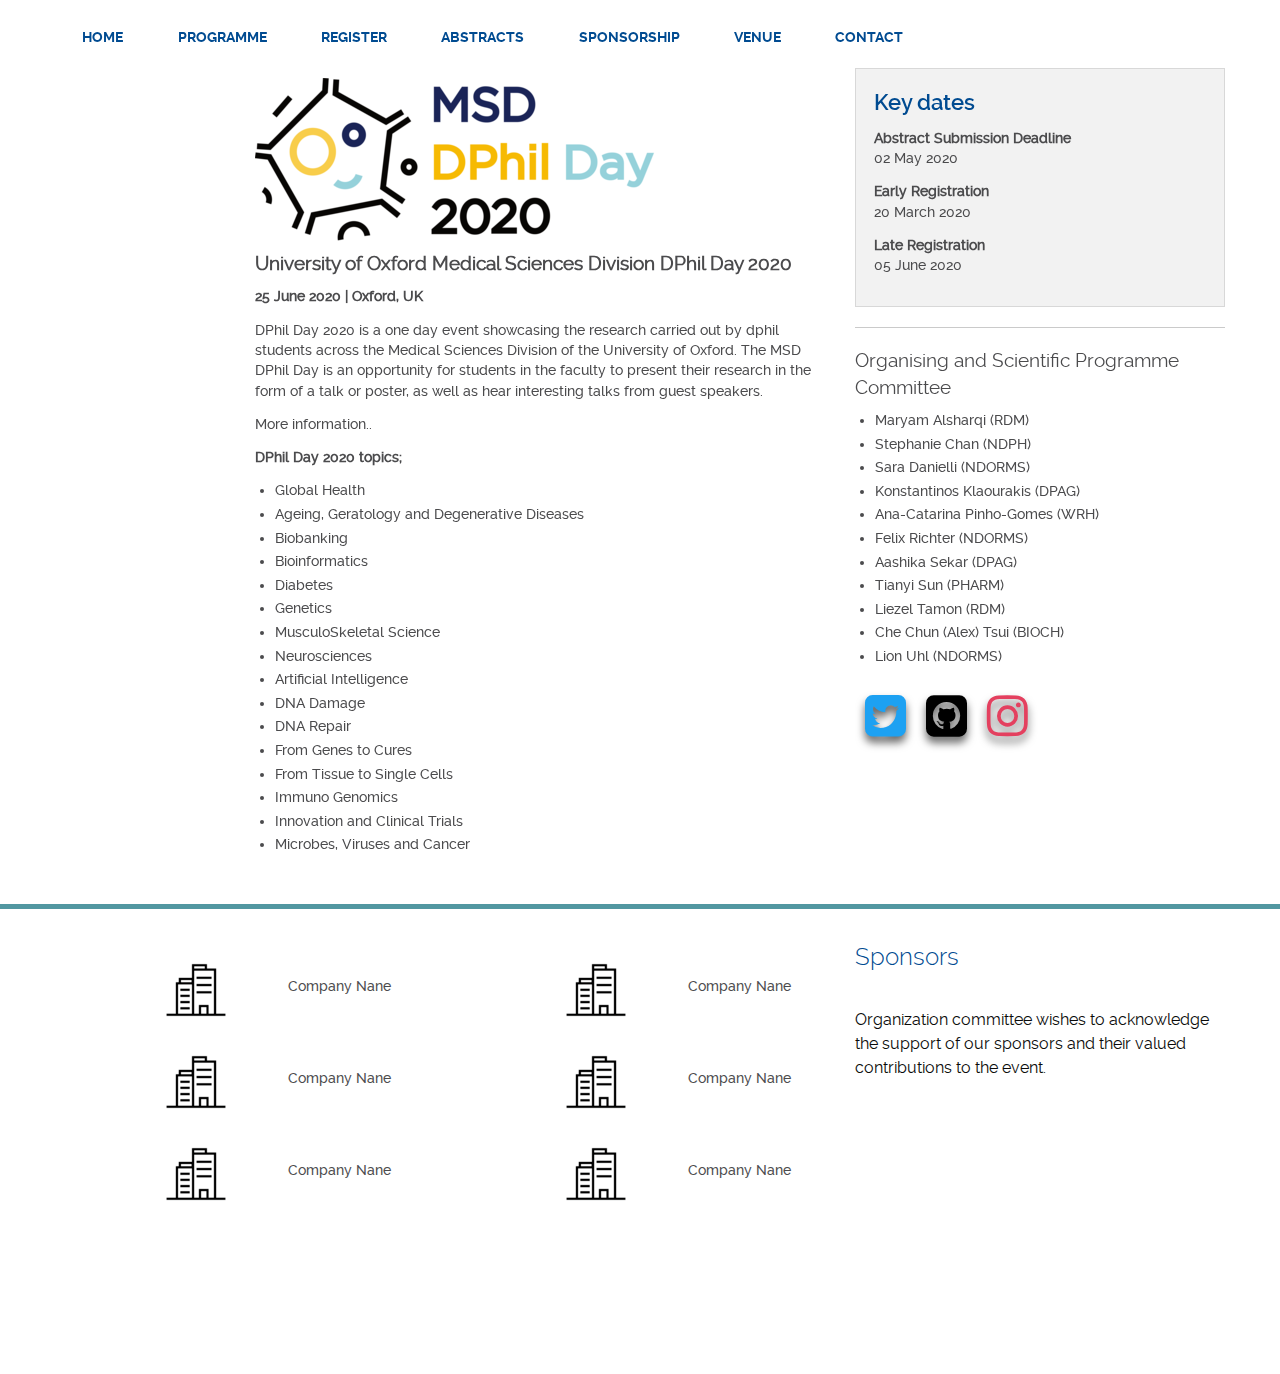
==== index.html @ c2f9fc34 "Add files via upload" ====
<!DOCTYPE html>
<!--[if IE 9]><html class="lt-ie10" lang="en" > <![endif]-->
<html class="no-js" lang="en"><head>
<meta charset="utf-8">
<meta http-equiv="Content-Type" content="text/html; charset=utf-8" />
<meta name="viewport" content="width=device-width, initial-scale=1.0">    <title>MSD DPhil Day 2020</title>
<meta name="description" content="" />
<meta name="keywords" content="" />

<link rel="apple-touch-icon" sizes="180x180" href="img/favicons/apple-touch-icon.png">
<link rel="icon" type="image/png" href="img/favicons/favicon-32x32.png" sizes="32x32">
<link rel="icon" type="image/png" href="img/favicons/favicon-16x16.png" sizes="16x16">
<link rel="manifest" href="img/favicons/manifest.json">
<link rel="mask-icon" href="img/favicons/safari-pinned-tab.svg" color="#003a63">
<link rel="shortcut icon" href="favicons/favicon.ico">
<meta name="msapplication-config" content="/img/favicons/browserconfig.xml">
<meta name="theme-color" content="#003a63">

<link rel="stylesheet" href="includes/css/app.min.css">
<link rel="stylesheet" href="includes/css/foundation-icons.min.css">
<!--[if lt IE 9]>
<link rel="stylesheet" href="/includes/css/app-ie8.min.css" type="text/css" media="all">
<![endif]-->
<script src='https://www.google.com/recaptcha/api.js'></script></head>
<body>
<div class="page-container off-canvas-wrapper">
    <div class="off-canvas-wrapper-inner" data-off-canvas-wrapper>
        <div class="off-canvas position-left" id="offCanvasLeft" data-off-canvas data-position="left" data-force-top="true">
            <ul class="off-canvas-menu vertical menu" data-drilldown><li><label>Please select:</label></li><li><a href="#" data-toggle="offCanvasLeft" onclick="javascript:return null;" class='off-canvas-return'>Return to page »</a></li><li class='home-off-canvas'><a href="index.html">Home</a></li><li><a href="programme.html">Programme</a></li><li><a href="register.html">Register</a></li><li><a href="abstracts.html">Abstracts</a></li><li><a href="sponsorship.html">Sponsorship</a></li><li><a href="venue.html">Venue</a></li><li><a href="contact-us.html">Contact</a></li></ul>
        </div>

        <div class="off-canvas-content" data-off-canvas-content>
            <div class="mobile-menu hide-for-medium" data-sticky-container>
    <div class="hamburger-toggle sticky" data-sticky data-margin-top="0" data-toggle="offCanvasLeft">
        <button class="menu-icon" type="button"></button>
        <span class="hamburger-menu-text" data-toggle="offCanvasLeft">Menu</span>
    </div>
</div>


<div class="menu-bg full-width">
	<div class="row">
		<div class="small-10 columns">
            <div id="menu" class='show-for-medium'><!--menu panel--><ul><li class="home-link"><a href="index.html">Home</a></li><li><a href="programme.html">Programme</a></li><li><a href="register.html">Register</a></li><li><a href="abstracts.html">Abstracts</a></li><li><a href="sponsorship.html">Sponsorship</a></li><li><a href="venue.html">Venue</a></li><li><a href="contact-us.html">Contact</a></li></ul><!-- end of menu panel --></div>		</div>
	</div>
</div>

    
    <div class="row space-above">
        <div class="medium-2 columns">&nbsp;</div>
        <div class="medium-6 columns">
            <h2> </h2><h2><img alt=""  src="img/logo.png" /></h2>

<h3><b>University of Oxford Medical Sciences Division DPhil Day 2020</b></h3>

<p><b>25 June 2020 | Oxford, UK</b></p>

<p>DPhil Day 2020 is a one day event showcasing the research carried out by dphil students across the Medical Sciences Division of the University of Oxford. The MSD DPhil Day is an opportunity for students in the faculty to present their research in the form of a talk or poster, as well as hear interesting talks from guest speakers.</p>

<p>More information..</p>

<p><b>DPhil Day 2020 topics;</b></p>

<ul>
	<li>Global Health</li>
	<li>Ageing, Geratology and Degenerative Diseases</li>
	<li>Biobanking</li>
	<li>Bioinformatics</li>
	<li>Diabetes</li>
	<li>Genetics</li>
	<li>MusculoSkeletal Science</li>
	<li>Neurosciences</li>
	<li>Artificial Intelligence</li>
	<li>DNA Damage</li>
	<li>DNA Repair</li>
	<li>From Genes to Cures</li>
	<li>From Tissue to Single Cells</li>
	<li>Immuno Genomics</li>
	<li>Innovation and Clinical Trials</li>
	<li>Microbes, Viruses and Cancer</li>
</ul>

<p>&nbsp;</p>
        </div>
        <div class="medium-4 columns">
            <div class='panel'><h2>Key dates</h2><p><strong>Abstract Submission Deadline</strong><br/>02 May 2020</p><p><strong>Early Registration</strong><br/>20 March 2020</p><p><strong>Late Registration </strong><br/>05 June 2020</p></div><h3></h3>

<p></p>

<hr />
<h3>Organising and Scientific Programme Committee</h3>

<ul>
	<li>Maryam Alsharqi (RDM)</li>
	<li>Stephanie Chan (NDPH)</li>
	<li>Sara Danielli (NDORMS)</li>
	<li>Konstantinos Klaourakis (DPAG)</li>
	<li>Ana-Catarina Pinho-Gomes (WRH)</li>
	<li>Felix Richter (NDORMS)</li>
	<li>Aashika Sekar (DPAG)</li>
	<li>Tianyi Sun (PHARM)</li>
	<li>Liezel Tamon (RDM)</li>
	<li>Che Chun (Alex) Tsui (BIOCH)</li>
	<li>Lion Uhl (NDORMS)</li>
</ul>
<link rel="stylesheet" href="https://maxcdn.bootstrapcdn.com/font-awesome/4.7.0/css/font-awesome.min.css">
<div class="wrapper">
   <a target="_blank" href="https://twitter.com/SuleymanSelim"><i class="fa fa-3x fa-twitter-square"></i></a>
   <a target="_blank" href="https://github.com/suleymanselim"><i class="fa fa-3x fa-github-square"></i></a>
   <a target="_blank" href="https://www.instagram.com/suleymanselim"><i class="fa fa-3x fa-instagram"></i>
</div></a>
        </div>
    </div>

</div><!-- end of off-canvas (normal) content-->

</div><!-- off-canvas-wrapper-inner wrapper -->

</div><!-- end of wrapper / page container-->
<!-- Footer -->
<div class="footer-full">

    <div class="row column">
        <h2></h2>
    </div>
    <div class='row'>
        <div class="medium-4 columns footer-logos">
            <div class="row s-row">
                <div class="small-7 columns"><a href="http://www.link-to-company.com/uk/" target="_blank"><img src="img/company.png" alt="Company Nane" style='height: 60px;'/></a>
                </div>
                <div class="small-5 columns"><p>Company Nane</p></div>
            </div>

            <div class="row s-row">
                <div class="small-7 columns">
                    <a href="https://www.link-to-company.com/" target="_blank"><img src="img/company.png" alt="Company Nane" style='height: 60px;'/></a>
                </div>
                <div class="small-5 columns"><p>Company Nane</p></div>
            </div>

            <div class="row s-row">
                <div class="small-7 columns">
                    <a href="http://www.link-to-company.com/" target="_blank"><img src="img/company.png" alt="Company Nane" style='height: 60px;'/></a>
                </div>
                <div class="small-5 columns"><p>Company Nane</p></div>
            </div>
        </div>
        <div class="medium-4 columns footer-logos">
            <div class="row s-row">
                <div class="small-7 columns"><a href="https://www.link-to-company.com/" target="_blank"><img alt="Company Nane" src="img/company.png"   style='height: 60px;'/></a>
                </div>
                <div class="small-5 columns"><p>Company Nane</p></div>
            </div>

            <div class="row s-row">
                <div class="small-7 columns">
                    <a href="https://www.link-to-company.com/" target="_blank"><img alt="Company Nane" src="img/company.png" style='height: 60px;'/></a>
                </div>
                <div class="small-5 columns"><p>Company Nane</p></div>
            </div>

            <div class="row s-row">
                <div class="small-7 columns">
                    <a href="http://www.link-to-company.com" target="_blank"><img src="img/company.png" alt="Company Nane" style='height: 60px;'/></a>
                </div>
                <div class="small-5 columns"><p>Company Nane</p></div>
            </div>

        </div>
        <div class="medium-4 columns">
            <p><h1>Sponsors</h1><br />
                Organization committee wishes to acknowledge the support of our sponsors and their valued contributions to the event.
            </p>
        </div>
    </div>

</body>
</html>
---- includes/css/app.min.css ----
@charset "UTF-8";@font-face{font-family:ralewayblack;src:url(/includes/fonts/raleway-black-webfont.eot);src:url(/includes/fonts/raleway-black-webfont.eot?#iefix) format("embedded-opentype"),url(/includes/fonts/raleway-black-webfont.woff2) format("woff2"),url(/includes/fonts/raleway-black-webfont.woff) format("woff"),url(/includes/fonts/raleway-black-webfont.ttf) format("truetype"),url(/includes/fonts/raleway-black-webfont.svg#ralewayblack) format("svg");font-weight:400;font-style:normal}@font-face{font-family:ralewaybold;src:url(/includes/fonts/raleway-bold-webfont.eot);src:url(/includes/fonts/raleway-bold-webfont.eot?#iefix) format("embedded-opentype"),url(/includes/fonts/raleway-bold-webfont.woff2) format("woff2"),url(/includes/fonts/raleway-bold-webfont.woff) format("woff"),url(/includes/fonts/raleway-bold-webfont.ttf) format("truetype"),url(/includes/fonts/raleway-bold-webfont.svg#ralewaybold) format("svg");font-weight:400;font-style:normal}@font-face{font-family:ralewayitalic;src:url(/includes/fonts/raleway-italic-webfont.eot);src:url(/includes/fonts/raleway-italic-webfont.eot?#iefix) format("embedded-opentype"),url(/includes/fonts/raleway-italic-webfont.woff2) format("woff2"),url(/includes/fonts/raleway-italic-webfont.woff) format("woff"),url(/includes/fonts/raleway-italic-webfont.ttf) format("truetype"),url(/includes/fonts/raleway-italic-webfont.svg#ralewayitalic) format("svg");font-weight:400;font-style:normal}@font-face{font-family:ralewaylight;src:url(/includes/fonts/raleway-light-webfont.eot);src:url(/includes/fonts/raleway-light-webfont.eot?#iefix) format("embedded-opentype"),url(/includes/fonts/raleway-light-webfont.woff2) format("woff2"),url(/includes/fonts/raleway-light-webfont.woff) format("woff"),url(/includes/fonts/raleway-light-webfont.ttf) format("truetype"),url(/includes/fonts/raleway-light-webfont.svg#ralewaylight) format("svg");font-weight:400;font-style:normal}@font-face{font-family:ralewaylight_italic;src:url(/includes/fonts/raleway-lightitalic-webfont.eot);src:url(/includes/fonts/raleway-lightitalic-webfont.eot?#iefix) format("embedded-opentype"),url(/includes/fonts/raleway-lightitalic-webfont.woff2) format("woff2"),url(/includes/fonts/raleway-lightitalic-webfont.woff) format("woff"),url(/includes/fonts/raleway-lightitalic-webfont.ttf) format("truetype"),url(/includes/fonts/raleway-lightitalic-webfont.svg#ralewaylight_italic) format("svg");font-weight:400;font-style:normal}@font-face{font-family:ralewaymedium;src:url(/includes/fonts/raleway-medium-webfont.eot);src:url(/includes/fonts/raleway-medium-webfont.eot?#iefix) format("embedded-opentype"),url(/includes/fonts/raleway-medium-webfont.woff2) format("woff2"),url(/includes/fonts/raleway-medium-webfont.woff) format("woff"),url(/includes/fonts/raleway-medium-webfont.ttf) format("truetype"),url(/includes/fonts/raleway-medium-webfont.svg#ralewaymedium) format("svg");font-weight:400;font-style:normal}@font-face{font-family:ralewaymedium_italic;src:url(/includes/fonts/raleway-mediumitalic-webfont.eot);src:url(/includes/fonts/raleway-mediumitalic-webfont.eot?#iefix) format("embedded-opentype"),url(/includes/fonts/raleway-mediumitalic-webfont.woff2) format("woff2"),url(/includes/fonts/raleway-mediumitalic-webfont.woff) format("woff"),url(/includes/fonts/raleway-mediumitalic-webfont.ttf) format("truetype"),url(/includes/fonts/raleway-mediumitalic-webfont.svg#ralewaymedium_italic) format("svg");font-weight:400;font-style:normal}@font-face{font-family:ralewayregular;src:url(/includes/fonts/raleway-regular-webfont.eot);src:url(/includes/fonts/raleway-regular-webfont.eot?#iefix) format("embedded-opentype"),url(/includes/fonts/raleway-regular-webfont.woff2) format("woff2"),url(/includes/fonts/raleway-regular-webfont.woff) format("woff"),url(/includes/fonts/raleway-regular-webfont.ttf) format("truetype"),url(/includes/fonts/raleway-regular-webfont.svg#ralewayregular) format("svg");font-weight:400;font-style:normal}@font-face{font-family:ralewaysemibold;src:url(/includes/fonts/raleway-semibold-webfont.eot);src:url(/includes/fonts/raleway-semibold-webfont.eot?#iefix) format("embedded-opentype"),url(/includes/fonts/raleway-semibold-webfont.woff2) format("woff2"),url(/includes/fonts/raleway-semibold-webfont.woff) format("woff"),url(/includes/fonts/raleway-semibold-webfont.ttf) format("truetype"),url(/includes/fonts/raleway-semibold-webfont.svg#ralewaysemibold) format("svg");font-weight:400;font-style:normal}
/*! normalize-scss | MIT/GPLv2 License | bit.ly/normalize-scss */html{font-family:sans-serif;line-height:1.15;-ms-text-size-adjust:100%;-webkit-text-size-adjust:100%}article,aside,footer,header,nav,section{display:block}h1{font-size:2em;margin:.67em 0}figcaption,figure{display:block}figure{margin:1em 40px}hr{box-sizing:content-box;overflow:visible}main{display:block}pre{font-family:monospace,monospace;font-size:1em}a{background-color:transparent;-webkit-text-decoration-skip:objects}a:active,a:hover{outline-width:0}abbr[title]{border-bottom:none;text-decoration:underline;text-decoration:underline dotted}b,strong{font-weight:inherit;font-weight:bolder}code,kbd,samp{font-family:monospace,monospace;font-size:1em}dfn{font-style:italic}mark{background-color:#ff0;color:#000}sub,sup{font-size:75%;line-height:0;position:relative;vertical-align:baseline}sub{bottom:-.25em}sup{top:-.5em}audio,video{display:inline-block}audio:not([controls]){display:none;height:0}img{border-style:none}svg:not(:root){overflow:hidden}button,input,optgroup,select,textarea{font-family:sans-serif;font-size:100%;line-height:1.15;margin:0}button{overflow:visible}button,select{text-transform:none}[type=reset],[type=submit],button,html [type=button]{-webkit-appearance:button}[type=button]::-moz-focus-inner,[type=reset]::-moz-focus-inner,[type=submit]::-moz-focus-inner,button::-moz-focus-inner{border-style:none;padding:0}[type=button]:-moz-focusring,[type=reset]:-moz-focusring,[type=submit]:-moz-focusring,button:-moz-focusring{outline:1px dotted ButtonText}input{overflow:visible}[type=checkbox],[type=radio]{box-sizing:border-box;padding:0}[type=number]::-webkit-inner-spin-button,[type=number]::-webkit-outer-spin-button{height:auto}[type=search]{-webkit-appearance:textfield;outline-offset:-2px}[type=search]::-webkit-search-cancel-button,[type=search]::-webkit-search-decoration{-webkit-appearance:none}::-webkit-file-upload-button{-webkit-appearance:button;font:inherit}fieldset{border:1px solid silver;margin:0 2px;padding:.35em .625em .75em}legend{box-sizing:border-box;display:table;padding:0;color:inherit;white-space:normal}progress{display:inline-block;vertical-align:baseline}textarea{overflow:auto}details{display:block}summary{display:list-item}menu{display:block}canvas{display:inline-block}[hidden],template{display:none}.foundation-mq{font-family:"small=0em&medium=40em&large=64em&xlarge=75em&xxlarge=90em"}html{box-sizing:border-box;font-size:100%}*,:after,:before{box-sizing:inherit}body{margin:0;padding:0;background:#fefefe;font-family:ralewayregular,Helvetica Neue,Helvetica,Roboto,Arial,sans-serif;font-weight:400;line-height:1.5;color:#0a0a0a;-webkit-font-smoothing:antialiased;-moz-osx-font-smoothing:grayscale}img{display:inline-block;vertical-align:middle;max-width:100%;height:auto;-ms-interpolation-mode:bicubic}textarea{height:auto;min-height:50px;border-radius:0}select{box-sizing:border-box;width:100%}.map_canvas embed,.map_canvas img,.map_canvas object,.mqa-display embed,.mqa-display img,.mqa-display object{max-width:none!important}button{padding:0;appearance:none;border:0;border-radius:0;background:transparent;line-height:1}[data-whatinput=mouse] button{outline:0}pre{overflow:auto}.is-visible{display:block!important}.is-hidden{display:none!important}.row{max-width:75rem;margin-right:auto;margin-left:auto}.row:after,.row:before{display:table;content:" "}.row:after{clear:both}.row.collapse>.column,.row.collapse>.columns{padding-right:0;padding-left:0}.row .row{margin-right:-.625rem;margin-left:-.625rem}@media print,screen and (min-width:40em){.row .row{margin-right:-.9375rem;margin-left:-.9375rem}}@media print,screen and (min-width:64em){.row .row{margin-right:-.9375rem;margin-left:-.9375rem}}.row .row.collapse{margin-right:0;margin-left:0}.row.expanded{max-width:none}.row.expanded .row{margin-right:auto;margin-left:auto}.row:not(.expanded) .row{max-width:none}.row.gutter-small>.column,.row.gutter-small>.columns{padding-right:.625rem;padding-left:.625rem}.row.gutter-medium>.column,.row.gutter-medium>.columns{padding-right:.9375rem;padding-left:.9375rem}.column,.columns{width:100%;float:left;padding-right:.625rem;padding-left:.625rem}@media print,screen and (min-width:40em){.column,.columns{padding-right:.9375rem;padding-left:.9375rem}}.column:last-child:not(:first-child),.columns:last-child:not(:first-child){float:right}.column.end:last-child:last-child,.end.columns:last-child:last-child{float:left}.column.row.row,.row.row.columns{float:none}.row .column.row.row,.row .row.row.columns{margin-right:0;margin-left:0;padding-right:0;padding-left:0}.small-1{width:8.33333%}.small-push-1{position:relative;left:8.33333%}.small-pull-1{position:relative;left:-8.33333%}.small-offset-0{margin-left:0}.small-2{width:16.66667%}.small-push-2{position:relative;left:16.66667%}.small-pull-2{position:relative;left:-16.66667%}.small-offset-1{margin-left:8.33333%}.small-3{width:25%}.small-push-3{position:relative;left:25%}.small-pull-3{position:relative;left:-25%}.small-offset-2{margin-left:16.66667%}.small-4{width:33.33333%}.small-push-4{position:relative;left:33.33333%}.small-pull-4{position:relative;left:-33.33333%}.small-offset-3{margin-left:25%}.small-5{width:41.66667%}.small-push-5{position:relative;left:41.66667%}.small-pull-5{position:relative;left:-41.66667%}.small-offset-4{margin-left:33.33333%}.small-6{width:50%}.small-push-6{position:relative;left:50%}.small-pull-6{position:relative;left:-50%}.small-offset-5{margin-left:41.66667%}.small-7{width:58.33333%}.small-push-7{position:relative;left:58.33333%}.small-pull-7{position:relative;left:-58.33333%}.small-offset-6{margin-left:50%}.small-8{width:66.66667%}.small-push-8{position:relative;left:66.66667%}.small-pull-8{position:relative;left:-66.66667%}.small-offset-7{margin-left:58.33333%}.small-9{width:75%}.small-push-9{position:relative;left:75%}.small-pull-9{position:relative;left:-75%}.small-offset-8{margin-left:66.66667%}.small-10{width:83.33333%}.small-push-10{position:relative;left:83.33333%}.small-pull-10{position:relative;left:-83.33333%}.small-offset-9{margin-left:75%}.small-11{width:91.66667%}.small-push-11{position:relative;left:91.66667%}.small-pull-11{position:relative;left:-91.66667%}.small-offset-10{margin-left:83.33333%}.small-12{width:100%}.small-offset-11{margin-left:91.66667%}.small-up-1>.column,.small-up-1>.columns{float:left;width:100%}.small-up-1>.column:nth-of-type(1n),.small-up-1>.columns:nth-of-type(1n){clear:none}.small-up-1>.column:nth-of-type(1n+1),.small-up-1>.columns:nth-of-type(1n+1){clear:both}.small-up-1>.column:last-child,.small-up-1>.columns:last-child{float:left}.small-up-2>.column,.small-up-2>.columns{float:left;width:50%}.small-up-2>.column:nth-of-type(1n),.small-up-2>.columns:nth-of-type(1n){clear:none}.small-up-2>.column:nth-of-type(odd),.small-up-2>.columns:nth-of-type(odd){clear:both}.small-up-2>.column:last-child,.small-up-2>.columns:last-child{float:left}.small-up-3>.column,.small-up-3>.columns{float:left;width:33.33333%}.small-up-3>.column:nth-of-type(1n),.small-up-3>.columns:nth-of-type(1n){clear:none}.small-up-3>.column:nth-of-type(3n+1),.small-up-3>.columns:nth-of-type(3n+1){clear:both}.small-up-3>.column:last-child,.small-up-3>.columns:last-child{float:left}.small-up-4>.column,.small-up-4>.columns{float:left;width:25%}.small-up-4>.column:nth-of-type(1n),.small-up-4>.columns:nth-of-type(1n){clear:none}.small-up-4>.column:nth-of-type(4n+1),.small-up-4>.columns:nth-of-type(4n+1){clear:both}.small-up-4>.column:last-child,.small-up-4>.columns:last-child{float:left}.small-up-5>.column,.small-up-5>.columns{float:left;width:20%}.small-up-5>.column:nth-of-type(1n),.small-up-5>.columns:nth-of-type(1n){clear:none}.small-up-5>.column:nth-of-type(5n+1),.small-up-5>.columns:nth-of-type(5n+1){clear:both}.small-up-5>.column:last-child,.small-up-5>.columns:last-child{float:left}.small-up-6>.column,.small-up-6>.columns{float:left;width:16.66667%}.small-up-6>.column:nth-of-type(1n),.small-up-6>.columns:nth-of-type(1n){clear:none}.small-up-6>.column:nth-of-type(6n+1),.small-up-6>.columns:nth-of-type(6n+1){clear:both}.small-up-6>.column:last-child,.small-up-6>.columns:last-child{float:left}.small-up-7>.column,.small-up-7>.columns{float:left;width:14.28571%}.small-up-7>.column:nth-of-type(1n),.small-up-7>.columns:nth-of-type(1n){clear:none}.small-up-7>.column:nth-of-type(7n+1),.small-up-7>.columns:nth-of-type(7n+1){clear:both}.small-up-7>.column:last-child,.small-up-7>.columns:last-child{float:left}.small-up-8>.column,.small-up-8>.columns{float:left;width:12.5%}.small-up-8>.column:nth-of-type(1n),.small-up-8>.columns:nth-of-type(1n){clear:none}.small-up-8>.column:nth-of-type(8n+1),.small-up-8>.columns:nth-of-type(8n+1){clear:both}.small-up-8>.column:last-child,.small-up-8>.columns:last-child{float:left}.small-collapse>.column,.small-collapse>.columns{padding-right:0;padding-left:0}.expanded.row .small-collapse.row,.small-collapse .row{margin-right:0;margin-left:0}.small-uncollapse>.column,.small-uncollapse>.columns{padding-right:.625rem;padding-left:.625rem}.small-centered{margin-right:auto;margin-left:auto}.small-centered,.small-centered:last-child:not(:first-child){float:none;clear:both}.small-pull-0,.small-push-0,.small-uncentered{position:static;float:left;margin-right:0;margin-left:0}@media print,screen and (min-width:40em){.medium-1{width:8.33333%}.medium-push-1{position:relative;left:8.33333%}.medium-pull-1{position:relative;left:-8.33333%}.medium-offset-0{margin-left:0}.medium-2{width:16.66667%}.medium-push-2{position:relative;left:16.66667%}.medium-pull-2{position:relative;left:-16.66667%}.medium-offset-1{margin-left:8.33333%}.medium-3{width:25%}.medium-push-3{position:relative;left:25%}.medium-pull-3{position:relative;left:-25%}.medium-offset-2{margin-left:16.66667%}.medium-4{width:33.33333%}.medium-push-4{position:relative;left:33.33333%}.medium-pull-4{position:relative;left:-33.33333%}.medium-offset-3{margin-left:25%}.medium-5{width:41.66667%}.medium-push-5{position:relative;left:41.66667%}.medium-pull-5{position:relative;left:-41.66667%}.medium-offset-4{margin-left:33.33333%}.medium-6{width:50%}.medium-push-6{position:relative;left:50%}.medium-pull-6{position:relative;left:-50%}.medium-offset-5{margin-left:41.66667%}.medium-7{width:58.33333%}.medium-push-7{position:relative;left:58.33333%}.medium-pull-7{position:relative;left:-58.33333%}.medium-offset-6{margin-left:50%}.medium-8{width:66.66667%}.medium-push-8{position:relative;left:66.66667%}.medium-pull-8{position:relative;left:-66.66667%}.medium-offset-7{margin-left:58.33333%}.medium-9{width:75%}.medium-push-9{position:relative;left:75%}.medium-pull-9{position:relative;left:-75%}.medium-offset-8{margin-left:66.66667%}.medium-10{width:83.33333%}.medium-push-10{position:relative;left:83.33333%}.medium-pull-10{position:relative;left:-83.33333%}.medium-offset-9{margin-left:75%}.medium-11{width:91.66667%}.medium-push-11{position:relative;left:91.66667%}.medium-pull-11{position:relative;left:-91.66667%}.medium-offset-10{margin-left:83.33333%}.medium-12{width:100%}.medium-offset-11{margin-left:91.66667%}.medium-up-1>.column,.medium-up-1>.columns{float:left;width:100%}.medium-up-1>.column:nth-of-type(1n),.medium-up-1>.columns:nth-of-type(1n){clear:none}.medium-up-1>.column:nth-of-type(1n+1),.medium-up-1>.columns:nth-of-type(1n+1){clear:both}.medium-up-1>.column:last-child,.medium-up-1>.columns:last-child{float:left}.medium-up-2>.column,.medium-up-2>.columns{float:left;width:50%}.medium-up-2>.column:nth-of-type(1n),.medium-up-2>.columns:nth-of-type(1n){clear:none}.medium-up-2>.column:nth-of-type(odd),.medium-up-2>.columns:nth-of-type(odd){clear:both}.medium-up-2>.column:last-child,.medium-up-2>.columns:last-child{float:left}.medium-up-3>.column,.medium-up-3>.columns{float:left;width:33.33333%}.medium-up-3>.column:nth-of-type(1n),.medium-up-3>.columns:nth-of-type(1n){clear:none}.medium-up-3>.column:nth-of-type(3n+1),.medium-up-3>.columns:nth-of-type(3n+1){clear:both}.medium-up-3>.column:last-child,.medium-up-3>.columns:last-child{float:left}.medium-up-4>.column,.medium-up-4>.columns{float:left;width:25%}.medium-up-4>.column:nth-of-type(1n),.medium-up-4>.columns:nth-of-type(1n){clear:none}.medium-up-4>.column:nth-of-type(4n+1),.medium-up-4>.columns:nth-of-type(4n+1){clear:both}.medium-up-4>.column:last-child,.medium-up-4>.columns:last-child{float:left}.medium-up-5>.column,.medium-up-5>.columns{float:left;width:20%}.medium-up-5>.column:nth-of-type(1n),.medium-up-5>.columns:nth-of-type(1n){clear:none}.medium-up-5>.column:nth-of-type(5n+1),.medium-up-5>.columns:nth-of-type(5n+1){clear:both}.medium-up-5>.column:last-child,.medium-up-5>.columns:last-child{float:left}.medium-up-6>.column,.medium-up-6>.columns{float:left;width:16.66667%}.medium-up-6>.column:nth-of-type(1n),.medium-up-6>.columns:nth-of-type(1n){clear:none}.medium-up-6>.column:nth-of-type(6n+1),.medium-up-6>.columns:nth-of-type(6n+1){clear:both}.medium-up-6>.column:last-child,.medium-up-6>.columns:last-child{float:left}.medium-up-7>.column,.medium-up-7>.columns{float:left;width:14.28571%}.medium-up-7>.column:nth-of-type(1n),.medium-up-7>.columns:nth-of-type(1n){clear:none}.medium-up-7>.column:nth-of-type(7n+1),.medium-up-7>.columns:nth-of-type(7n+1){clear:both}.medium-up-7>.column:last-child,.medium-up-7>.columns:last-child{float:left}.medium-up-8>.column,.medium-up-8>.columns{float:left;width:12.5%}.medium-up-8>.column:nth-of-type(1n),.medium-up-8>.columns:nth-of-type(1n){clear:none}.medium-up-8>.column:nth-of-type(8n+1),.medium-up-8>.columns:nth-of-type(8n+1){clear:both}.medium-up-8>.column:last-child,.medium-up-8>.columns:last-child{float:left}.medium-collapse>.column,.medium-collapse>.columns{padding-right:0;padding-left:0}.expanded.row .medium-collapse.row,.medium-collapse .row{margin-right:0;margin-left:0}.medium-uncollapse>.column,.medium-uncollapse>.columns{padding-right:.9375rem;padding-left:.9375rem}.medium-centered{margin-right:auto;margin-left:auto}.medium-centered,.medium-centered:last-child:not(:first-child){float:none;clear:both}.medium-pull-0,.medium-push-0,.medium-uncentered{position:static;float:left;margin-right:0;margin-left:0}}@media print,screen and (min-width:64em){.large-1{width:8.33333%}.large-push-1{position:relative;left:8.33333%}.large-pull-1{position:relative;left:-8.33333%}.large-offset-0{margin-left:0}.large-2{width:16.66667%}.large-push-2{position:relative;left:16.66667%}.large-pull-2{position:relative;left:-16.66667%}.large-offset-1{margin-left:8.33333%}.large-3{width:25%}.large-push-3{position:relative;left:25%}.large-pull-3{position:relative;left:-25%}.large-offset-2{margin-left:16.66667%}.large-4{width:33.33333%}.large-push-4{position:relative;left:33.33333%}.large-pull-4{position:relative;left:-33.33333%}.large-offset-3{margin-left:25%}.large-5{width:41.66667%}.large-push-5{position:relative;left:41.66667%}.large-pull-5{position:relative;left:-41.66667%}.large-offset-4{margin-left:33.33333%}.large-6{width:50%}.large-push-6{position:relative;left:50%}.large-pull-6{position:relative;left:-50%}.large-offset-5{margin-left:41.66667%}.large-7{width:58.33333%}.large-push-7{position:relative;left:58.33333%}.large-pull-7{position:relative;left:-58.33333%}.large-offset-6{margin-left:50%}.large-8{width:66.66667%}.large-push-8{position:relative;left:66.66667%}.large-pull-8{position:relative;left:-66.66667%}.large-offset-7{margin-left:58.33333%}.large-9{width:75%}.large-push-9{position:relative;left:75%}.large-pull-9{position:relative;left:-75%}.large-offset-8{margin-left:66.66667%}.large-10{width:83.33333%}.large-push-10{position:relative;left:83.33333%}.large-pull-10{position:relative;left:-83.33333%}.large-offset-9{margin-left:75%}.large-11{width:91.66667%}.large-push-11{position:relative;left:91.66667%}.large-pull-11{position:relative;left:-91.66667%}.large-offset-10{margin-left:83.33333%}.large-12{width:100%}.large-offset-11{margin-left:91.66667%}.large-up-1>.column,.large-up-1>.columns{float:left;width:100%}.large-up-1>.column:nth-of-type(1n),.large-up-1>.columns:nth-of-type(1n){clear:none}.large-up-1>.column:nth-of-type(1n+1),.large-up-1>.columns:nth-of-type(1n+1){clear:both}.large-up-1>.column:last-child,.large-up-1>.columns:last-child{float:left}.large-up-2>.column,.large-up-2>.columns{float:left;width:50%}.large-up-2>.column:nth-of-type(1n),.large-up-2>.columns:nth-of-type(1n){clear:none}.large-up-2>.column:nth-of-type(odd),.large-up-2>.columns:nth-of-type(odd){clear:both}.large-up-2>.column:last-child,.large-up-2>.columns:last-child{float:left}.large-up-3>.column,.large-up-3>.columns{float:left;width:33.33333%}.large-up-3>.column:nth-of-type(1n),.large-up-3>.columns:nth-of-type(1n){clear:none}.large-up-3>.column:nth-of-type(3n+1),.large-up-3>.columns:nth-of-type(3n+1){clear:both}.large-up-3>.column:last-child,.large-up-3>.columns:last-child{float:left}.large-up-4>.column,.large-up-4>.columns{float:left;width:25%}.large-up-4>.column:nth-of-type(1n),.large-up-4>.columns:nth-of-type(1n){clear:none}.large-up-4>.column:nth-of-type(4n+1),.large-up-4>.columns:nth-of-type(4n+1){clear:both}.large-up-4>.column:last-child,.large-up-4>.columns:last-child{float:left}.large-up-5>.column,.large-up-5>.columns{float:left;width:20%}.large-up-5>.column:nth-of-type(1n),.large-up-5>.columns:nth-of-type(1n){clear:none}.large-up-5>.column:nth-of-type(5n+1),.large-up-5>.columns:nth-of-type(5n+1){clear:both}.large-up-5>.column:last-child,.large-up-5>.columns:last-child{float:left}.large-up-6>.column,.large-up-6>.columns{float:left;width:16.66667%}.large-up-6>.column:nth-of-type(1n),.large-up-6>.columns:nth-of-type(1n){clear:none}.large-up-6>.column:nth-of-type(6n+1),.large-up-6>.columns:nth-of-type(6n+1){clear:both}.large-up-6>.column:last-child,.large-up-6>.columns:last-child{float:left}.large-up-7>.column,.large-up-7>.columns{float:left;width:14.28571%}.large-up-7>.column:nth-of-type(1n),.large-up-7>.columns:nth-of-type(1n){clear:none}.large-up-7>.column:nth-of-type(7n+1),.large-up-7>.columns:nth-of-type(7n+1){clear:both}.large-up-7>.column:last-child,.large-up-7>.columns:last-child{float:left}.large-up-8>.column,.large-up-8>.columns{float:left;width:12.5%}.large-up-8>.column:nth-of-type(1n),.large-up-8>.columns:nth-of-type(1n){clear:none}.large-up-8>.column:nth-of-type(8n+1),.large-up-8>.columns:nth-of-type(8n+1){clear:both}.large-up-8>.column:last-child,.large-up-8>.columns:last-child{float:left}.large-collapse>.column,.large-collapse>.columns{padding-right:0;padding-left:0}.expanded.row .large-collapse.row,.large-collapse .row{margin-right:0;margin-left:0}.large-uncollapse>.column,.large-uncollapse>.columns{padding-right:.9375rem;padding-left:.9375rem}.large-centered{margin-right:auto;margin-left:auto}.large-centered,.large-centered:last-child:not(:first-child){float:none;clear:both}.large-pull-0,.large-push-0,.large-uncentered{position:static;float:left;margin-right:0;margin-left:0}}.column-block{margin-bottom:1.25rem}.column-block>:last-child{margin-bottom:0}@media print,screen and (min-width:40em){.column-block{margin-bottom:1.875rem}.column-block>:last-child{margin-bottom:0}}blockquote,dd,div,dl,dt,form,h1,h2,h3,h4,h5,h6,li,ol,p,pre,td,th,ul{margin:0;padding:0}p{margin-bottom:1rem;font-size:inherit;line-height:1.6;text-rendering:optimizeLegibility}em,i{font-style:italic}b,em,i,strong{line-height:inherit}b,strong{font-weight:700}small{font-size:80%;line-height:inherit}h1,h2,h3,h4,h5,h6{font-family:ralewayregular,Helvetica Neue,Helvetica,Roboto,Arial,sans-serif;font-style:normal;font-weight:400;color:inherit;text-rendering:optimizeLegibility}h1 small,h2 small,h3 small,h4 small,h5 small,h6 small{line-height:0;color:#cacaca}h1,h2{line-height:1.4;margin-top:0;margin-bottom:.5rem}h2{font-size:1.25rem}h3{font-size:1.1875rem}h3,h4{line-height:1.4;margin-top:0;margin-bottom:.5rem}h4{font-size:1.125rem}h5{font-size:1.0625rem}h5,h6{line-height:1.4;margin-top:0;margin-bottom:.5rem}h6{font-size:1rem}@media print,screen and (min-width:40em){h1{font-size:3rem}h2{font-size:2.5rem}h3{font-size:1.9375rem}h4{font-size:1.5625rem}h5{font-size:1.25rem}h6{font-size:1rem}}a{line-height:inherit;color:#006991;text-decoration:none;cursor:pointer}a:focus,a:hover{color:#005a7d}a img{border:0}hr{clear:both;max-width:75rem;height:0;margin:1.25rem auto;border-top:0;border-right:0;border-bottom:1px solid #cacaca;border-left:0}dl,ol,ul{margin-bottom:1rem;list-style-position:outside;line-height:1.6}li{font-size:inherit}ul{list-style-type:disc}ol,ul{margin-left:1.25rem}ol ol,ol ul,ul ol,ul ul{margin-left:1.25rem;margin-bottom:0}dl{margin-bottom:1rem}dl dt{margin-bottom:.3rem;font-weight:700}blockquote{margin:0 0 1rem;padding:.5625rem 1.25rem 0 1.1875rem;border-left:1px solid #cacaca}blockquote,blockquote p{line-height:1.6;color:#8a8a8a}cite{display:block;font-size:.8125rem;color:#8a8a8a}cite:before{content:"— "}abbr{border-bottom:1px dotted #0a0a0a;color:#0a0a0a;cursor:help}figure{margin:0}code{padding:.125rem .3125rem .0625rem;border:1px solid #cacaca;font-weight:400}code,kbd{background-color:#e6e6e6;font-family:Consolas,Liberation Mono,Courier,monospace;color:#0a0a0a}kbd{margin:0;padding:.125rem .25rem 0}.subheader{margin-top:.2rem;margin-bottom:.5rem;font-weight:400;line-height:1.4;color:#8a8a8a}.lead{font-size:125%;line-height:1.6}.stat{font-size:2.5rem;line-height:1}p+.stat{margin-top:-1rem}.no-bullet{margin-left:0;list-style:none}.text-left{text-align:left}.text-right{text-align:right}.text-center{text-align:center}.text-justify{text-align:justify}@media print,screen and (min-width:40em){.medium-text-left{text-align:left}.medium-text-right{text-align:right}.medium-text-center{text-align:center}.medium-text-justify{text-align:justify}}@media print,screen and (min-width:64em){.large-text-left{text-align:left}.large-text-right{text-align:right}.large-text-center{text-align:center}.large-text-justify{text-align:justify}}.show-for-print{display:none!important}@media print{*{background:transparent!important;box-shadow:none!important;color:#000!important;text-shadow:none!important}.show-for-print{display:block!important}.hide-for-print{display:none!important}table.show-for-print{display:table!important}thead.show-for-print{display:table-header-group!important}tbody.show-for-print{display:table-row-group!important}tr.show-for-print{display:table-row!important}td.show-for-print,th.show-for-print{display:table-cell!important}a,a:visited{text-decoration:underline}a[href]:after{content:" (" attr(href) ")"}.ir a:after,a[href^="#"]:after,a[href^="javascript:"]:after{content:""}abbr[title]:after{content:" (" attr(title) ")"}blockquote,pre{border:1px solid #8a8a8a;page-break-inside:avoid}thead{display:table-header-group}img,tr{page-break-inside:avoid}img{max-width:100%!important}@page{margin:.5cm}h2,h3,p{orphans:3;widows:3}h2,h3{page-break-after:avoid}.print-break-inside{page-break-inside:auto}}[type=color],[type=date],[type=datetime-local],[type=datetime],[type=email],[type=month],[type=number],[type=password],[type=search],[type=tel],[type=text],[type=time],[type=url],[type=week],textarea{display:block;box-sizing:border-box;width:100%;height:2.4375rem;margin:0 0 1rem;padding:.5rem;border:1px solid #cacaca;border-radius:0;background-color:#fefefe;box-shadow:inset 0 1px 2px hsla(0,0%,4%,.1);font-family:inherit;font-size:1rem;font-weight:400;color:#0a0a0a;transition:box-shadow .5s,border-color .25s ease-in-out;appearance:none}[type=color]:focus,[type=date]:focus,[type=datetime-local]:focus,[type=datetime]:focus,[type=email]:focus,[type=month]:focus,[type=number]:focus,[type=password]:focus,[type=search]:focus,[type=tel]:focus,[type=text]:focus,[type=time]:focus,[type=url]:focus,[type=week]:focus,textarea:focus{outline:none;border:1px solid #8a8a8a;background-color:#fefefe;box-shadow:0 0 5px #cacaca;transition:box-shadow .5s,border-color .25s ease-in-out}textarea{max-width:100%}textarea[rows]{height:auto}input::placeholder,textarea::placeholder{color:#cacaca}input:disabled,input[readonly],textarea:disabled,textarea[readonly]{background-color:#e6e6e6;cursor:not-allowed}[type=button],[type=submit]{appearance:none;border-radius:0}input[type=search]{box-sizing:border-box}[type=checkbox],[type=file],[type=radio]{margin:0 0 1rem}[type=checkbox]+label,[type=radio]+label{display:inline-block;vertical-align:baseline;margin-left:.5rem;margin-right:1rem;margin-bottom:0}[type=checkbox]+label[for],[type=radio]+label[for]{cursor:pointer}label>[type=checkbox],label>[type=radio]{margin-right:.5rem}[type=file]{width:100%}label{display:block;margin:0;font-size:.875rem;font-weight:400;line-height:1.8;color:#0a0a0a}label.middle{margin:0 0 1rem;padding:.5625rem 0}.help-text{margin-top:-.5rem;font-size:.8125rem;font-style:italic;color:#0a0a0a}.input-group{display:table;width:100%;margin-bottom:1rem}.input-group>:first-child,.input-group>:last-child>*{border-radius:0 0 0 0}.input-group-button,.input-group-button a,.input-group-button button,.input-group-button input,.input-group-button label,.input-group-field,.input-group-label{margin:0;white-space:nowrap;display:table-cell;vertical-align:middle}.input-group-label{padding:0 1rem;border:1px solid #cacaca;background:#e6e6e6;color:#0a0a0a;text-align:center;white-space:nowrap;width:1%;height:100%}.input-group-label:first-child{border-right:0}.input-group-label:last-child{border-left:0}.input-group-field{border-radius:0;height:2.5rem}.input-group-button{padding-top:0;padding-bottom:0;text-align:center;width:1%;height:100%}.input-group-button a,.input-group-button button,.input-group-button input,.input-group-button label{height:2.5rem;padding-top:0;padding-bottom:0;font-size:1rem}.input-group .input-group-button{display:table-cell}fieldset{margin:0;padding:0;border:0}legend{max-width:100%;margin-bottom:.5rem}.fieldset{margin:1.125rem 0;padding:1.25rem;border:1px solid #cacaca}.fieldset legend{margin:0;margin-left:-.1875rem;padding:0 .1875rem;background:#fefefe}select{height:2.4375rem;margin:0 0 1rem;padding:.5rem;appearance:none;border:1px solid #cacaca;border-radius:0;background-color:#fefefe;font-family:inherit;font-size:1rem;line-height:normal;color:#0a0a0a;background-image:url("data:image/svg+xml;utf8,<svg xmlns='http://www.w3.org/2000/svg' version='1.1' width='32' height='24' viewBox='0 0 32 24'><polygon points='0,0 32,0 16,24' style='fill: rgb%28138, 138, 138%29'></polygon></svg>");background-origin:content-box;background-position:right -1rem center;background-repeat:no-repeat;background-size:9px 6px;padding-right:1.5rem;transition:box-shadow .5s,border-color .25s ease-in-out}@media screen and (min-width:0\0){select{background-image:url("[data-uri]")}}select:focus{outline:none;border:1px solid #8a8a8a;background-color:#fefefe;box-shadow:0 0 5px #cacaca;transition:box-shadow .5s,border-color .25s ease-in-out}select:disabled{background-color:#e6e6e6;cursor:not-allowed}select::-ms-expand{display:none}select[multiple]{height:auto;background-image:none}.is-invalid-input:not(:focus){border-color:#ec5840;background-color:#fcedeb}.is-invalid-input:not(:focus)::placeholder{color:#ec5840}.form-error,.is-invalid-label{color:#ec5840}.form-error{display:none;margin-top:-.5rem;margin-bottom:1rem;font-size:.75rem;font-weight:700}.form-error.is-visible{display:block}.button{display:inline-block;vertical-align:middle;margin:0 0 1rem;padding:.85em 1em;-webkit-appearance:none;border:1px solid transparent;border-radius:0;transition:background-color .25s ease-out,color .25s ease-out;font-size:.9rem;line-height:1;text-align:center;cursor:pointer;background-color:#006991;color:#fefefe}[data-whatinput=mouse] .button{outline:0}.button:focus,.button:hover{background-color:#00597b;color:#fefefe}.button.tiny{font-size:.6rem}.button.small{font-size:.75rem}.button.large{font-size:1.25rem}.button.expanded{display:block;width:100%;margin-right:0;margin-left:0}.button.primary{background-color:#006991;color:#fefefe}.button.primary:focus,.button.primary:hover{background-color:#005474;color:#fefefe}.button.secondary{background-color:#24b1aa;color:#0a0a0a}.button.secondary:focus,.button.secondary:hover{background-color:#1d8e88;color:#0a0a0a}.button.success{background-color:#3adb76;color:#0a0a0a}.button.success:focus,.button.success:hover{background-color:#22bb5b;color:#0a0a0a}.button.warning{background-color:#ffae00;color:#0a0a0a}.button.warning:focus,.button.warning:hover{background-color:#cc8b00;color:#0a0a0a}.button.alert{background-color:#ec5840;color:#0a0a0a}.button.alert:focus,.button.alert:hover{background-color:#da3116;color:#0a0a0a}.button.hollow{border:1px solid #006991;color:#006991}.button.hollow,.button.hollow:focus,.button.hollow:hover{background-color:transparent}.button.hollow:focus,.button.hollow:hover{border-color:#003549;color:#003549}.button.hollow.primary{border:1px solid #006991;color:#006991}.button.hollow.primary:focus,.button.hollow.primary:hover{border-color:#003549;color:#003549}.button.hollow.secondary{border:1px solid #24b1aa;color:#24b1aa}.button.hollow.secondary:focus,.button.hollow.secondary:hover{border-color:#125955;color:#125955}.button.hollow.success{border:1px solid #3adb76;color:#3adb76}.button.hollow.success:focus,.button.hollow.success:hover{border-color:#157539;color:#157539}.button.hollow.warning{border:1px solid #ffae00;color:#ffae00}.button.hollow.warning:focus,.button.hollow.warning:hover{border-color:#805700;color:#805700}.button.hollow.alert{border:1px solid #ec5840;color:#ec5840}.button.hollow.alert:focus,.button.hollow.alert:hover{border-color:#881f0e;color:#881f0e}.button.disabled,.button[disabled]{opacity:.25;cursor:not-allowed}.button.disabled,.button.disabled:focus,.button.disabled:hover,.button[disabled],.button[disabled]:focus,.button[disabled]:hover{background-color:#006991;color:#fefefe}.button.disabled.primary,.button[disabled].primary{opacity:.25;cursor:not-allowed}.button.disabled.primary,.button.disabled.primary:focus,.button.disabled.primary:hover,.button[disabled].primary,.button[disabled].primary:focus,.button[disabled].primary:hover{background-color:#006991;color:#fefefe}.button.disabled.secondary,.button[disabled].secondary{opacity:.25;cursor:not-allowed}.button.disabled.secondary,.button.disabled.secondary:focus,.button.disabled.secondary:hover,.button[disabled].secondary,.button[disabled].secondary:focus,.button[disabled].secondary:hover{background-color:#24b1aa;color:#0a0a0a}.button.disabled.success,.button[disabled].success{opacity:.25;cursor:not-allowed}.button.disabled.success,.button.disabled.success:focus,.button.disabled.success:hover,.button[disabled].success,.button[disabled].success:focus,.button[disabled].success:hover{background-color:#3adb76;color:#0a0a0a}.button.disabled.warning,.button[disabled].warning{opacity:.25;cursor:not-allowed}.button.disabled.warning,.button.disabled.warning:focus,.button.disabled.warning:hover,.button[disabled].warning,.button[disabled].warning:focus,.button[disabled].warning:hover{background-color:#ffae00;color:#0a0a0a}.button.disabled.alert,.button[disabled].alert{opacity:.25;cursor:not-allowed}.button.disabled.alert,.button.disabled.alert:focus,.button.disabled.alert:hover,.button[disabled].alert,.button[disabled].alert:focus,.button[disabled].alert:hover{background-color:#ec5840;color:#0a0a0a}.button.dropdown:after{display:block;width:0;height:0;border:.4em inset;content:"";border-bottom-width:0;border-top-style:solid;border-color:#fefefe transparent transparent;position:relative;top:.4em;display:inline-block;float:right;margin-left:1em}.button.dropdown.hollow.primary:after,.button.dropdown.hollow:after{border-top-color:#006991}.button.dropdown.hollow.secondary:after{border-top-color:#24b1aa}.button.dropdown.hollow.success:after{border-top-color:#3adb76}.button.dropdown.hollow.warning:after{border-top-color:#ffae00}.button.dropdown.hollow.alert:after{border-top-color:#ec5840}.button.arrow-only:after{top:-.1em;float:none;margin-left:0}.accordion{margin-left:0;background:#fefefe;list-style-type:none}.accordion-item:first-child>:first-child,.accordion-item:last-child>:last-child{border-radius:0 0 0 0}.accordion-title{position:relative;display:block;padding:1.25rem 1rem;border:1px solid #e6e6e6;border-bottom:0;font-size:.75rem;line-height:1;color:#006991}:last-child:not(.is-active)>.accordion-title{border-bottom:1px solid #e6e6e6;border-radius:0 0 0 0}.accordion-title:focus,.accordion-title:hover{background-color:#e6e6e6}.accordion-title:before{position:absolute;top:50%;right:1rem;margin-top:-.5rem;content:"+"}.is-active>.accordion-title:before{content:"\2013"}.accordion-content{display:none;padding:1rem;border:1px solid #e6e6e6;border-bottom:0;background-color:#fefefe;color:#0a0a0a}:last-child>.accordion-content:last-child{border-bottom:1px solid #e6e6e6}.is-accordion-submenu-parent>a{position:relative}.is-accordion-submenu-parent>a:after{display:block;width:0;height:0;border:6px inset;content:"";border-bottom-width:0;border-top-style:solid;border-color:#006991 transparent transparent;position:absolute;top:50%;margin-top:-3px;right:1rem}.is-accordion-submenu-parent[aria-expanded=true]>a:after{transform:rotate(180deg);transform-origin:50% 50%}.badge{display:inline-block;min-width:2.1em;padding:.3em;border-radius:50%;font-size:.6rem;text-align:center}.badge,.badge.primary{background:#006991;color:#fefefe}.badge.secondary{background:#24b1aa;color:#0a0a0a}.badge.success{background:#3adb76;color:#0a0a0a}.badge.warning{background:#ffae00;color:#0a0a0a}.badge.alert{background:#ec5840;color:#0a0a0a}.breadcrumbs{margin:0 0 1rem;list-style:none}.breadcrumbs:after,.breadcrumbs:before{display:table;content:" "}.breadcrumbs:after{clear:both}.breadcrumbs li{float:left;font-size:.6875rem;color:#0a0a0a;cursor:default;text-transform:uppercase}.breadcrumbs li:not(:last-child):after{position:relative;top:1px;margin:0 .75rem;opacity:1;content:"/";color:#cacaca}.breadcrumbs a{color:#006991}.breadcrumbs a:hover{text-decoration:underline}.breadcrumbs .disabled{color:#cacaca;cursor:not-allowed}.button-group{margin-bottom:1rem;font-size:0}.button-group:after,.button-group:before{display:table;content:" "}.button-group:after{clear:both}.button-group .button{margin:0;margin-right:1px;margin-bottom:1px;font-size:.9rem}.button-group .button:last-child{margin-right:0}.button-group.tiny .button{font-size:.6rem}.button-group.small .button{font-size:.75rem}.button-group.large .button{font-size:1.25rem}.button-group.expanded{margin-right:-1px}.button-group.expanded:after,.button-group.expanded:before{display:none}.button-group.expanded .button:first-child:last-child{width:100%}.button-group.expanded .button:first-child:nth-last-child(2),.button-group.expanded .button:first-child:nth-last-child(2):first-child:nth-last-child(2)~.button{display:inline-block;width:calc(50% - 1px);margin-right:1px}.button-group.expanded .button:first-child:nth-last-child(2):first-child:nth-last-child(2)~.button:last-child,.button-group.expanded .button:first-child:nth-last-child(2):last-child{margin-right:-6px}.button-group.expanded .button:first-child:nth-last-child(3),.button-group.expanded .button:first-child:nth-last-child(3):first-child:nth-last-child(3)~.button{display:inline-block;width:calc(33.33333% - 1px);margin-right:1px}.button-group.expanded .button:first-child:nth-last-child(3):first-child:nth-last-child(3)~.button:last-child,.button-group.expanded .button:first-child:nth-last-child(3):last-child{margin-right:-6px}.button-group.expanded .button:first-child:nth-last-child(4),.button-group.expanded .button:first-child:nth-last-child(4):first-child:nth-last-child(4)~.button{display:inline-block;width:calc(25% - 1px);margin-right:1px}.button-group.expanded .button:first-child:nth-last-child(4):first-child:nth-last-child(4)~.button:last-child,.button-group.expanded .button:first-child:nth-last-child(4):last-child{margin-right:-6px}.button-group.expanded .button:first-child:nth-last-child(5),.button-group.expanded .button:first-child:nth-last-child(5):first-child:nth-last-child(5)~.button{display:inline-block;width:calc(20% - 1px);margin-right:1px}.button-group.expanded .button:first-child:nth-last-child(5):first-child:nth-last-child(5)~.button:last-child,.button-group.expanded .button:first-child:nth-last-child(5):last-child{margin-right:-6px}.button-group.expanded .button:first-child:nth-last-child(6),.button-group.expanded .button:first-child:nth-last-child(6):first-child:nth-last-child(6)~.button{display:inline-block;width:calc(16.66667% - 1px);margin-right:1px}.button-group.expanded .button:first-child:nth-last-child(6):first-child:nth-last-child(6)~.button:last-child,.button-group.expanded .button:first-child:nth-last-child(6):last-child{margin-right:-6px}.button-group.primary .button{background-color:#006991;color:#fefefe}.button-group.primary .button:focus,.button-group.primary .button:hover{background-color:#005474;color:#fefefe}.button-group.secondary .button{background-color:#24b1aa;color:#0a0a0a}.button-group.secondary .button:focus,.button-group.secondary .button:hover{background-color:#1d8e88;color:#0a0a0a}.button-group.success .button{background-color:#3adb76;color:#0a0a0a}.button-group.success .button:focus,.button-group.success .button:hover{background-color:#22bb5b;color:#0a0a0a}.button-group.warning .button{background-color:#ffae00;color:#0a0a0a}.button-group.warning .button:focus,.button-group.warning .button:hover{background-color:#cc8b00;color:#0a0a0a}.button-group.alert .button{background-color:#ec5840;color:#0a0a0a}.button-group.alert .button:focus,.button-group.alert .button:hover{background-color:#da3116;color:#0a0a0a}.button-group.stacked-for-medium .button,.button-group.stacked-for-small .button,.button-group.stacked .button{width:100%}.button-group.stacked-for-medium .button:last-child,.button-group.stacked-for-small .button:last-child,.button-group.stacked .button:last-child{margin-bottom:0}@media print,screen and (min-width:40em){.button-group.stacked-for-small .button{width:auto;margin-bottom:0}}@media print,screen and (min-width:64em){.button-group.stacked-for-medium .button{width:auto;margin-bottom:0}}@media screen and (max-width:39.9375em){.button-group.stacked-for-small.expanded{display:block}.button-group.stacked-for-small.expanded .button{display:block;margin-right:0}}.callout{position:relative;margin:0 0 1rem;padding:1rem;border:1px solid hsla(0,0%,4%,.25);border-radius:0;background-color:#fff;color:#0a0a0a}.callout>:first-child{margin-top:0}.callout>:last-child{margin-bottom:0}.callout.primary{background-color:#c8f0ff;color:#0a0a0a}.callout.secondary{background-color:#daf7f6;color:#0a0a0a}.callout.success{background-color:#e1faea;color:#0a0a0a}.callout.warning{background-color:#fff3d9;color:#0a0a0a}.callout.alert{background-color:#fce6e2;color:#0a0a0a}.callout.small{padding:.5rem}.callout.large{padding:3rem}.card{margin-bottom:1rem;border:1px solid #e6e6e6;border-radius:0;background:#fefefe;box-shadow:none;overflow:hidden;color:#0a0a0a}.card>:last-child{margin-bottom:0}.card-divider{padding:1rem;background:#e6e6e6}.card-divider>:last-child{margin-bottom:0}.card-section{padding:1rem}.card-section>:last-child{margin-bottom:0}.close-button{position:absolute;color:#8a8a8a;cursor:pointer}[data-whatinput=mouse] .close-button{outline:0}.close-button:focus,.close-button:hover{color:#0a0a0a}.close-button.small{right:.66rem;top:.33em;font-size:1.5em;line-height:1}.close-button,.close-button.medium{right:1rem;top:.5rem;font-size:2em;line-height:1}.menu{margin:0;list-style-type:none}.menu>li{display:table-cell;vertical-align:middle}[data-whatinput=mouse] .menu>li{outline:0}.menu>li>a{display:block;padding:.7rem 1rem;line-height:1}.menu a,.menu button,.menu input,.menu select{margin-bottom:0}.menu>li>a i,.menu>li>a i+span,.menu>li>a img,.menu>li>a img+span,.menu>li>a svg,.menu>li>a svg+span{vertical-align:middle}.menu>li>a i,.menu>li>a img,.menu>li>a svg{margin-right:.25rem;display:inline-block}.menu.horizontal>li,.menu>li{display:table-cell}.menu.expanded{display:table;width:100%;table-layout:fixed}.menu.expanded>li:first-child:last-child{width:100%}.menu.vertical>li{display:block}@media print,screen and (min-width:40em){.menu.medium-horizontal>li{display:table-cell}.menu.medium-expanded{display:table;width:100%;table-layout:fixed}.menu.medium-expanded>li:first-child:last-child{width:100%}.menu.medium-vertical>li{display:block}}@media print,screen and (min-width:64em){.menu.large-horizontal>li{display:table-cell}.menu.large-expanded{display:table;width:100%;table-layout:fixed}.menu.large-expanded>li:first-child:last-child{width:100%}.menu.large-vertical>li{display:block}}.menu.simple li{display:inline-block;vertical-align:top;line-height:1}.menu.simple a{padding:0}.menu.simple li{margin-left:0;margin-right:1rem}.menu.simple.align-right li{margin-right:0;margin-left:1rem}.menu.align-right:after,.menu.align-right:before{display:table;content:" "}.menu.align-right:after{clear:both}.menu.align-right>li{float:right}.menu.icon-top>li>a{text-align:center}.menu.icon-top>li>a i,.menu.icon-top>li>a img,.menu.icon-top>li>a svg{display:block;margin:0 auto .25rem}.menu.icon-top.vertical a>span{margin:auto}.menu.nested{margin-left:1rem}.menu .active>a{background:#006991;color:#fefefe}.menu.menu-bordered li{border:1px solid #e6e6e6}.menu.menu-bordered li:not(:first-child){border-top:0}.menu.menu-hover li:hover{background-color:#e6e6e6}.menu-text{padding-top:0;padding-bottom:0;padding:.7rem 1rem;font-weight:700;line-height:1;color:inherit}.menu-centered{text-align:center}.menu-centered>.menu{display:inline-block;vertical-align:top}.no-js [data-responsive-menu] ul{display:none}.menu-icon{position:relative;display:inline-block;vertical-align:middle;width:20px;height:16px;cursor:pointer}.menu-icon:after{position:absolute;top:0;left:0;display:block;width:100%;height:2px;background:#fefefe;box-shadow:0 7px 0 #fefefe,0 14px 0 #fefefe;content:""}.menu-icon:hover:after{background:#cacaca;box-shadow:0 7px 0 #cacaca,0 14px 0 #cacaca}.menu-icon.dark{position:relative;display:inline-block;vertical-align:middle;width:20px;height:16px;cursor:pointer}.menu-icon.dark:after{position:absolute;top:0;left:0;display:block;width:100%;height:2px;background:#0a0a0a;box-shadow:0 7px 0 #0a0a0a,0 14px 0 #0a0a0a;content:""}.menu-icon.dark:hover:after{background:#8a8a8a;box-shadow:0 7px 0 #8a8a8a,0 14px 0 #8a8a8a}.is-drilldown{position:relative;overflow:hidden}.is-drilldown li{display:block}.is-drilldown.animate-height{transition:height .5s}.is-drilldown-submenu{position:absolute;top:0;left:100%;z-index:-1;width:100%;background:#fefefe;transition:transform .15s linear}.is-drilldown-submenu.is-active{z-index:1;display:block;transform:translateX(-100%)}.is-drilldown-submenu.is-closing{transform:translateX(100%)}.drilldown-submenu-cover-previous{min-height:100%}.is-drilldown-submenu-parent>a{position:relative}.is-drilldown-submenu-parent>a:after{display:block;width:0;height:0;border:6px inset;content:"";border-right-width:0;border-left-style:solid;border-color:transparent transparent transparent #006991;position:absolute;top:50%;margin-top:-6px;right:1rem}.js-drilldown-back>a:before{display:block;width:0;height:0;border:6px inset;content:"";border-right-style:solid;border-color:transparent #006991 transparent transparent;display:inline-block;vertical-align:middle;margin-right:.75rem;border-left-width:0}.dropdown-pane{position:absolute;z-index:10;display:block;width:300px;padding:1rem;visibility:hidden;border:1px solid #cacaca;border-radius:0;background-color:#fefefe;font-size:1rem}.dropdown-pane.is-open{visibility:visible}.dropdown-pane.tiny{width:100px}.dropdown-pane.small{width:200px}.dropdown-pane.large{width:400px}.dropdown.menu>li.opens-left>.is-dropdown-submenu{top:100%;right:0;left:auto}.dropdown.menu>li.opens-right>.is-dropdown-submenu{top:100%;right:auto;left:0}.dropdown.menu>li.is-dropdown-submenu-parent>a{position:relative;padding-right:1.5rem}.dropdown.menu>li.is-dropdown-submenu-parent>a:after{display:block;width:0;height:0;border:6px inset;content:"";border-bottom-width:0;border-top-style:solid;border-color:#006991 transparent transparent;right:5px;margin-top:-3px}[data-whatinput=mouse] .dropdown.menu a{outline:0}.no-js .dropdown.menu ul{display:none}.dropdown.menu.vertical>li .is-dropdown-submenu{top:0}.dropdown.menu.vertical>li.opens-left>.is-dropdown-submenu{right:100%;left:auto}.dropdown.menu.vertical>li.opens-right>.is-dropdown-submenu{right:auto;left:100%}.dropdown.menu.vertical>li>a:after{right:14px}.dropdown.menu.vertical>li.opens-left>a:after{display:block;width:0;height:0;border:6px inset;content:"";border-left-width:0;border-right-style:solid;border-color:transparent #006991 transparent transparent}.dropdown.menu.vertical>li.opens-right>a:after{display:block;width:0;height:0;border:6px inset;content:"";border-right-width:0;border-left-style:solid;border-color:transparent transparent transparent #006991}@media print,screen and (min-width:40em){.dropdown.menu.medium-horizontal>li.opens-left>.is-dropdown-submenu{top:100%;right:0;left:auto}.dropdown.menu.medium-horizontal>li.opens-right>.is-dropdown-submenu{top:100%;right:auto;left:0}.dropdown.menu.medium-horizontal>li.is-dropdown-submenu-parent>a{position:relative;padding-right:1.5rem}.dropdown.menu.medium-horizontal>li.is-dropdown-submenu-parent>a:after{display:block;width:0;height:0;border:6px inset;content:"";border-bottom-width:0;border-top-style:solid;border-color:#006991 transparent transparent;right:5px;margin-top:-3px}.dropdown.menu.medium-vertical>li .is-dropdown-submenu{top:0}.dropdown.menu.medium-vertical>li.opens-left>.is-dropdown-submenu{right:100%;left:auto}.dropdown.menu.medium-vertical>li.opens-right>.is-dropdown-submenu{right:auto;left:100%}.dropdown.menu.medium-vertical>li>a:after{right:14px}.dropdown.menu.medium-vertical>li.opens-left>a:after{display:block;width:0;height:0;border:6px inset;content:"";border-left-width:0;border-right-style:solid;border-color:transparent #006991 transparent transparent}.dropdown.menu.medium-vertical>li.opens-right>a:after{display:block;width:0;height:0;border:6px inset;content:"";border-right-width:0;border-left-style:solid;border-color:transparent transparent transparent #006991}}@media print,screen and (min-width:64em){.dropdown.menu.large-horizontal>li.opens-left>.is-dropdown-submenu{top:100%;right:0;left:auto}.dropdown.menu.large-horizontal>li.opens-right>.is-dropdown-submenu{top:100%;right:auto;left:0}.dropdown.menu.large-horizontal>li.is-dropdown-submenu-parent>a{position:relative;padding-right:1.5rem}.dropdown.menu.large-horizontal>li.is-dropdown-submenu-parent>a:after{display:block;width:0;height:0;border:6px inset;content:"";border-bottom-width:0;border-top-style:solid;border-color:#006991 transparent transparent;right:5px;margin-top:-3px}.dropdown.menu.large-vertical>li .is-dropdown-submenu{top:0}.dropdown.menu.large-vertical>li.opens-left>.is-dropdown-submenu{right:100%;left:auto}.dropdown.menu.large-vertical>li.opens-right>.is-dropdown-submenu{right:auto;left:100%}.dropdown.menu.large-vertical>li>a:after{right:14px}.dropdown.menu.large-vertical>li.opens-left>a:after{display:block;width:0;height:0;border:6px inset;content:"";border-left-width:0;border-right-style:solid;border-color:transparent #006991 transparent transparent}.dropdown.menu.large-vertical>li.opens-right>a:after{display:block;width:0;height:0;border:6px inset;content:"";border-right-width:0;border-left-style:solid;border-color:transparent transparent transparent #006991}}.dropdown.menu.align-right .is-dropdown-submenu.first-sub{top:100%;right:0;left:auto}.is-dropdown-menu.vertical{width:100px}.is-dropdown-menu.vertical.align-right{float:right}.is-dropdown-submenu-parent{position:relative}.is-dropdown-submenu-parent a:after{position:absolute;top:50%;right:5px;margin-top:-6px}.is-dropdown-submenu-parent.opens-inner>.is-dropdown-submenu{top:100%;left:auto}.is-dropdown-submenu-parent.opens-left>.is-dropdown-submenu{right:100%;left:auto}.is-dropdown-submenu-parent.opens-right>.is-dropdown-submenu{right:auto;left:100%}.is-dropdown-submenu{position:absolute;top:0;left:100%;z-index:1;display:none;min-width:200px;border:1px solid #cacaca;background:#fefefe}.is-dropdown-submenu .is-dropdown-submenu-parent>a:after{right:14px}.is-dropdown-submenu .is-dropdown-submenu-parent.opens-left>a:after{display:block;width:0;height:0;border:6px inset;content:"";border-left-width:0;border-right-style:solid;border-color:transparent #006991 transparent transparent}.is-dropdown-submenu .is-dropdown-submenu-parent.opens-right>a:after{display:block;width:0;height:0;border:6px inset;content:"";border-right-width:0;border-left-style:solid;border-color:transparent transparent transparent #006991}.is-dropdown-submenu .is-dropdown-submenu{margin-top:-1px}.is-dropdown-submenu>li{width:100%}.is-dropdown-submenu.js-dropdown-active{display:block}.flex-video,.responsive-embed{position:relative;height:0;margin-bottom:1rem;padding-bottom:75%;overflow:hidden}.flex-video embed,.flex-video iframe,.flex-video object,.flex-video video,.responsive-embed embed,.responsive-embed iframe,.responsive-embed object,.responsive-embed video{position:absolute;top:0;left:0;width:100%;height:100%}.flex-video.widescreen,.responsive-embed.widescreen{padding-bottom:56.25%}.label{display:inline-block;padding:.33333rem .5rem;border-radius:0;font-size:.8rem;line-height:1;white-space:nowrap;cursor:default}.label,.label.primary{background:#006991;color:#fefefe}.label.secondary{background:#24b1aa;color:#0a0a0a}.label.success{background:#3adb76;color:#0a0a0a}.label.warning{background:#ffae00;color:#0a0a0a}.label.alert{background:#ec5840;color:#0a0a0a}.media-object{display:block;margin-bottom:1rem}.media-object img{max-width:none}@media screen and (max-width:39.9375em){.media-object.stack-for-small .media-object-section{padding:0;padding-bottom:1rem;display:block}.media-object.stack-for-small .media-object-section img{width:100%}}.media-object-section{display:table-cell;vertical-align:top}.media-object-section:first-child{padding-right:1rem}.media-object-section:last-child:not(:nth-child(2)){padding-left:1rem}.media-object-section>:last-child{margin-bottom:0}.media-object-section.middle{vertical-align:middle}.media-object-section.bottom{vertical-align:bottom}.is-off-canvas-open{overflow:hidden}.js-off-canvas-overlay{position:absolute;top:0;left:0;width:100%;height:100%;transition:opacity .5s ease,visibility .5s ease;background:hsla(0,0%,100%,.25);opacity:0;visibility:hidden;overflow:hidden}.js-off-canvas-overlay.is-visible{opacity:1;visibility:visible}.js-off-canvas-overlay.is-closable{cursor:pointer}.js-off-canvas-overlay.is-overlay-absolute{position:absolute}.js-off-canvas-overlay.is-overlay-fixed{position:fixed}.off-canvas-wrapper{position:relative;overflow:hidden}.off-canvas{position:fixed;z-index:1;transition:transform .5s ease;backface-visibility:hidden;background:#e6e6e6}[data-whatinput=mouse] .off-canvas{outline:0}.off-canvas.is-transition-overlap{z-index:10}.off-canvas.is-transition-overlap.is-open{box-shadow:0 0 10px hsla(0,0%,4%,.7)}.off-canvas.is-open{transform:translate(0)}.off-canvas-absolute{position:absolute;z-index:1;transition:transform .5s ease;backface-visibility:hidden;background:#e6e6e6}[data-whatinput=mouse] .off-canvas-absolute{outline:0}.off-canvas-absolute.is-transition-overlap{z-index:10}.off-canvas-absolute.is-transition-overlap.is-open{box-shadow:0 0 10px hsla(0,0%,4%,.7)}.off-canvas-absolute.is-open{transform:translate(0)}.position-left{top:0;left:0;width:250px;height:100%;transform:translateX(-250px);overflow-y:auto}.position-left.is-open~.off-canvas-content{transform:translateX(250px)}.position-left.is-transition-push:after{position:absolute;top:0;right:0;height:100%;width:1px;box-shadow:0 0 10px hsla(0,0%,4%,.7);content:" "}.position-left.is-transition-overlap.is-open~.off-canvas-content{transform:none}.position-right{top:0;right:0;width:250px;height:100%;transform:translateX(250px);overflow-y:auto}.position-right.is-open~.off-canvas-content{transform:translateX(-250px)}.position-right.is-transition-push:after{position:absolute;top:0;left:0;height:100%;width:1px;box-shadow:0 0 10px hsla(0,0%,4%,.7);content:" "}.position-right.is-transition-overlap.is-open~.off-canvas-content{transform:none}.position-top{top:0;left:0;width:100%;height:250px;transform:translateY(-250px);overflow-x:auto}.position-top.is-open~.off-canvas-content{transform:translateY(250px)}.position-top.is-transition-push:after{position:absolute;bottom:0;left:0;height:1px;width:100%;box-shadow:0 0 10px hsla(0,0%,4%,.7);content:" "}.position-top.is-transition-overlap.is-open~.off-canvas-content{transform:none}.position-bottom{bottom:0;left:0;width:100%;height:250px;transform:translateY(250px);overflow-x:auto}.position-bottom.is-open~.off-canvas-content{transform:translateY(-250px)}.position-bottom.is-transition-push:after{position:absolute;top:0;left:0;height:1px;width:100%;box-shadow:0 0 10px hsla(0,0%,4%,.7);content:" "}.position-bottom.is-transition-overlap.is-open~.off-canvas-content{transform:none}.off-canvas-content{transition:transform .5s ease;backface-visibility:hidden}@media print,screen and (min-width:40em){.position-left.reveal-for-medium{transform:none;z-index:1}.position-left.reveal-for-medium~.off-canvas-content{margin-left:250px}.position-right.reveal-for-medium{transform:none;z-index:1}.position-right.reveal-for-medium~.off-canvas-content{margin-right:250px}.position-top.reveal-for-medium{transform:none;z-index:1}.position-top.reveal-for-medium~.off-canvas-content{margin-top:250px}.position-bottom.reveal-for-medium{transform:none;z-index:1}.position-bottom.reveal-for-medium~.off-canvas-content{margin-bottom:250px}}@media print,screen and (min-width:64em){.position-left.reveal-for-large{transform:none;z-index:1}.position-left.reveal-for-large~.off-canvas-content{margin-left:250px}.position-right.reveal-for-large{transform:none;z-index:1}.position-right.reveal-for-large~.off-canvas-content{margin-right:250px}.position-top.reveal-for-large{transform:none;z-index:1}.position-top.reveal-for-large~.off-canvas-content{margin-top:250px}.position-bottom.reveal-for-large{transform:none;z-index:1}.position-bottom.reveal-for-large~.off-canvas-content{margin-bottom:250px}}.orbit,.orbit-container{position:relative}.orbit-container{height:0;margin:0;list-style:none;overflow:hidden}.orbit-slide{width:100%}.orbit-slide.no-motionui.is-active{top:0;left:0}.orbit-figure{margin:0}.orbit-image{width:100%;max-width:100%;margin:0}.orbit-caption{bottom:0;width:100%;margin-bottom:0;background-color:hsla(0,0%,4%,.5)}.orbit-caption,.orbit-next,.orbit-previous{position:absolute;padding:1rem;color:#fefefe}.orbit-next,.orbit-previous{top:50%;transform:translateY(-50%);z-index:10}[data-whatinput=mouse] .orbit-next,[data-whatinput=mouse] .orbit-previous{outline:0}.orbit-next:active,.orbit-next:focus,.orbit-next:hover,.orbit-previous:active,.orbit-previous:focus,.orbit-previous:hover{background-color:hsla(0,0%,4%,.5)}.orbit-previous{left:0}.orbit-next{left:auto;right:0}.orbit-bullets{position:relative;margin-top:.8rem;margin-bottom:.8rem;text-align:center}[data-whatinput=mouse] .orbit-bullets{outline:0}.orbit-bullets button{width:1.2rem;height:1.2rem;margin:.1rem;border-radius:50%;background-color:#cacaca}.orbit-bullets button.is-active,.orbit-bullets button:hover{background-color:#8a8a8a}.pagination{margin-left:0;margin-bottom:1rem}.pagination:after,.pagination:before{display:table;content:" "}.pagination:after{clear:both}.pagination li{margin-right:.0625rem;border-radius:0;font-size:.875rem;display:none}.pagination li:first-child,.pagination li:last-child{display:inline-block}@media print,screen and (min-width:40em){.pagination li{display:inline-block}}.pagination a,.pagination button{display:block;padding:.1875rem .625rem;border-radius:0;color:#0a0a0a}.pagination a:hover,.pagination button:hover{background:#e6e6e6}.pagination .current{padding:.1875rem .625rem;background:#006991;color:#fefefe;cursor:default}.pagination .disabled{padding:.1875rem .625rem;color:#cacaca;cursor:not-allowed}.pagination .disabled:hover{background:transparent}.pagination .ellipsis:after{padding:.1875rem .625rem;content:"\2026";color:#0a0a0a}.pagination-previous.disabled:before,.pagination-previous a:before{display:inline-block;margin-right:.5rem;content:"\00ab"}.pagination-next.disabled:after,.pagination-next a:after{display:inline-block;margin-left:.5rem;content:"\00bb"}.progress{height:1rem;margin-bottom:1rem;border-radius:0;background-color:#cacaca}.progress.primary .progress-meter{background-color:#006991}.progress.secondary .progress-meter{background-color:#24b1aa}.progress.success .progress-meter{background-color:#3adb76}.progress.warning .progress-meter{background-color:#ffae00}.progress.alert .progress-meter{background-color:#ec5840}.progress-meter{position:relative;display:block;width:0;height:100%;background-color:#006991}.progress-meter-text{top:50%;left:50%;transform:translate(-50%,-50%);position:absolute;margin:0;font-size:.75rem;font-weight:700;color:#fefefe;white-space:nowrap}.slider{position:relative;height:.5rem;margin-top:1.25rem;margin-bottom:2.25rem;background-color:#e6e6e6;cursor:pointer;user-select:none;touch-action:none}.slider-fill{position:absolute;top:0;left:0;display:inline-block;max-width:100%;height:.5rem;background-color:#cacaca;transition:all .2s ease-in-out}.slider-fill.is-dragging{transition:all 0s linear}.slider-handle{top:50%;transform:translateY(-50%);position:absolute;left:0;z-index:1;display:inline-block;width:1.4rem;height:1.4rem;border-radius:0;background-color:#006991;transition:all .2s ease-in-out;touch-action:manipulation}[data-whatinput=mouse] .slider-handle{outline:0}.slider-handle:hover{background-color:#00597b}.slider-handle.is-dragging{transition:all 0s linear}.slider.disabled,.slider[disabled]{opacity:.25;cursor:not-allowed}.slider.vertical{display:inline-block;width:.5rem;height:12.5rem;margin:0 1.25rem;transform:scaleY(-1)}.slider.vertical .slider-fill{top:0;width:.5rem;max-height:100%}.slider.vertical .slider-handle{position:absolute;top:0;left:50%;width:1.4rem;height:1.4rem;transform:translateX(-50%)}.sticky,.sticky-container{position:relative}.sticky{z-index:0;transform:translateZ(0)}.sticky.is-stuck{position:fixed;z-index:5}.sticky.is-stuck.is-at-top{top:0}.sticky.is-stuck.is-at-bottom{bottom:0}.sticky.is-anchored{position:relative;right:auto;left:auto}.sticky.is-anchored.is-at-bottom{bottom:0}body.is-reveal-open{overflow:hidden}html.is-reveal-open,html.is-reveal-open body{min-height:100%;overflow:hidden;position:fixed;user-select:none}.reveal-overlay{position:fixed;top:0;right:0;bottom:0;left:0;z-index:1005;display:none;background-color:hsla(0,0%,4%,.45);overflow-y:scroll}.reveal{z-index:1006;backface-visibility:hidden;display:none;padding:1rem;border:1px solid #cacaca;border-radius:0;background-color:#fefefe;position:relative;top:100px;margin-right:auto;margin-left:auto;overflow-y:auto}[data-whatinput=mouse] .reveal{outline:0}@media print,screen and (min-width:40em){.reveal{min-height:0}}.reveal .column,.reveal .columns{min-width:0}.reveal>:last-child{margin-bottom:0}@media print,screen and (min-width:40em){.reveal{width:600px;max-width:75rem}}@media print,screen and (min-width:40em){.reveal .reveal{right:auto;left:auto;margin:0 auto}}.reveal.collapse{padding:0}@media print,screen and (min-width:40em){.reveal.tiny{width:30%;max-width:75rem}}@media print,screen and (min-width:40em){.reveal.small{width:50%;max-width:75rem}}@media print,screen and (min-width:40em){.reveal.large{width:90%;max-width:75rem}}.reveal.full{top:0;left:0;width:100%;max-width:none;height:100%;height:100vh;min-height:100vh;margin-left:0;border:0;border-radius:0}@media screen and (max-width:39.9375em){.reveal{top:0;left:0;width:100%;max-width:none;height:100%;height:100vh;min-height:100vh;margin-left:0;border:0;border-radius:0}}.reveal.without-overlay{position:fixed}.switch{height:2rem;position:relative;margin-bottom:1rem;outline:0;font-size:.875rem;font-weight:700;color:#fefefe;user-select:none}.switch-input{position:absolute;margin-bottom:0;opacity:0}.switch-paddle{position:relative;display:block;width:4rem;height:2rem;border-radius:0;background:#cacaca;transition:all .25s ease-out;font-weight:inherit;color:inherit;cursor:pointer}input+.switch-paddle{margin:0}.switch-paddle:after{position:absolute;top:.25rem;left:.25rem;display:block;width:1.5rem;height:1.5rem;transform:translateZ(0);border-radius:0;background:#fefefe;transition:all .25s ease-out;content:""}input:checked~.switch-paddle{background:#006991}input:checked~.switch-paddle:after{left:2.25rem}[data-whatinput=mouse] input:focus~.switch-paddle{outline:0}.switch-active,.switch-inactive{position:absolute;top:50%;transform:translateY(-50%)}.switch-active{left:8%;display:none}input:checked+label>.switch-active{display:block}.switch-inactive{right:15%}input:checked+label>.switch-inactive{display:none}.switch.tiny{height:1.5rem}.switch.tiny .switch-paddle{width:3rem;height:1.5rem;font-size:.625rem}.switch.tiny .switch-paddle:after{top:.25rem;left:.25rem;width:1rem;height:1rem}.switch.tiny input:checked~.switch-paddle:after{left:1.75rem}.switch.small{height:1.75rem}.switch.small .switch-paddle{width:3.5rem;height:1.75rem;font-size:.75rem}.switch.small .switch-paddle:after{top:.25rem;left:.25rem;width:1.25rem;height:1.25rem}.switch.small input:checked~.switch-paddle:after{left:2rem}.switch.large{height:2.5rem}.switch.large .switch-paddle{width:5rem;height:2.5rem;font-size:1rem}.switch.large .switch-paddle:after{top:.25rem;left:.25rem;width:2rem;height:2rem}.switch.large input:checked~.switch-paddle:after{left:2.75rem}table{width:100%;margin-bottom:1rem;border-radius:0}tbody,tfoot,thead{border:1px solid #f1f1f1;background-color:#fefefe}caption{padding:.5rem .625rem .625rem;font-weight:700}thead{background:#f8f8f8}tfoot,thead{color:#0a0a0a}tfoot{background:#f1f1f1}tfoot tr,thead tr{background:transparent}tfoot td,tfoot th,thead td,thead th{padding:.5rem .625rem .625rem;font-weight:700;text-align:left}tbody td,tbody th{padding:.5rem .625rem .625rem}tbody tr:nth-child(2n){border-bottom:0;background-color:#f1f1f1}table.unstriped tbody{background-color:#fefefe}table.unstriped tbody tr{border-bottom:0;border-bottom:1px solid #f1f1f1;background-color:#fefefe}@media screen and (max-width:63.9375em){table.stack tfoot,table.stack thead{display:none}table.stack td,table.stack th,table.stack tr{display:block}table.stack td{border-top:0}}table.scroll{display:block;width:100%;overflow-x:auto}table.hover thead tr:hover{background-color:#f3f3f3}table.hover tfoot tr:hover{background-color:#ececec}table.hover tbody tr:hover{background-color:#f9f9f9}table.hover:not(.unstriped) tr:nth-of-type(2n):hover{background-color:#ececec}.table-scroll{overflow-x:auto}.table-scroll table{width:auto}.tabs{margin:0;border:1px solid #e6e6e6;background:#fefefe;list-style-type:none}.tabs:after,.tabs:before{display:table;content:" "}.tabs:after{clear:both}.tabs.vertical>li{display:block;float:none;width:auto}.tabs.simple>li>a{padding:0}.tabs.simple>li>a:hover{background:transparent}.tabs.primary{background:#006991}.tabs.primary>li>a{color:#fefefe}.tabs.primary>li>a:focus,.tabs.primary>li>a:hover{background:#0076a3}.tabs-title{float:left}.tabs-title>a{display:block;padding:1.25rem 1.5rem;font-size:.75rem;line-height:1;color:#006991}.tabs-title>a:hover{background:#fefefe;color:#005a7d}.tabs-title>a:focus,.tabs-title>a[aria-selected=true]{background:#e6e6e6;color:#006991}.tabs-content{border:1px solid #e6e6e6;border-top:0;background:#fefefe;color:#0a0a0a;transition:all .5s ease}.tabs-content.vertical{border:1px solid #e6e6e6;border-left:0}.tabs-panel{display:none;padding:1rem}.tabs-panel[aria-hidden=false]{display:block}.thumbnail{max-width:100%;margin-bottom:1rem;border:4px solid #fefefe;border-radius:0;box-shadow:0 0 0 1px hsla(0,0%,4%,.2);line-height:0}a.thumbnail{transition:box-shadow .2s ease-out}a.thumbnail:focus,a.thumbnail:hover{box-shadow:0 0 6px 1px rgba(0,105,145,.5)}a.thumbnail image{box-shadow:none}.title-bar{padding:.5rem;background:#0a0a0a;color:#fefefe}.title-bar:after,.title-bar:before{display:table;content:" "}.title-bar:after{clear:both}.title-bar .menu-icon{margin-left:.25rem;margin-right:.25rem}.title-bar-left{float:left}.title-bar-right{float:right;text-align:right}.title-bar-title{vertical-align:middle}.has-tip,.title-bar-title{display:inline-block;font-weight:700}.has-tip{position:relative;border-bottom:1px dotted #8a8a8a;cursor:help}.tooltip{position:absolute;top:calc(100% + .6495rem);z-index:1200;max-width:10rem;padding:.75rem;border-radius:0;background-color:#0a0a0a;font-size:80%;color:#fefefe}.tooltip:before{border:.75rem inset;border-top-width:0;border-bottom-style:solid;border-color:transparent transparent #0a0a0a;position:absolute;bottom:100%;left:50%;transform:translateX(-50%)}.tooltip.top:before,.tooltip:before{display:block;width:0;height:0;content:""}.tooltip.top:before{border:.75rem inset;border-bottom-width:0;border-top-style:solid;border-color:#0a0a0a transparent transparent;top:100%;bottom:auto}.tooltip.left:before{border:.75rem inset;border-right-width:0;border-left-style:solid;border-color:transparent transparent transparent #0a0a0a;left:100%}.tooltip.left:before,.tooltip.right:before{display:block;width:0;height:0;content:"";top:50%;bottom:auto;transform:translateY(-50%)}.tooltip.right:before{border:.75rem inset;border-left-width:0;border-right-style:solid;border-color:transparent #0a0a0a transparent transparent;right:100%;left:auto}.top-bar{padding:.5rem}.top-bar:after,.top-bar:before{display:table;content:" "}.top-bar:after{clear:both}.top-bar,.top-bar ul{background-color:#e6e6e6}.top-bar input{max-width:200px;margin-right:1rem}.top-bar .input-group-field{width:100%;margin-right:0}.top-bar input.button{width:auto}.top-bar .top-bar-left,.top-bar .top-bar-right{width:100%}@media print,screen and (min-width:40em){.top-bar .top-bar-left,.top-bar .top-bar-right{width:auto}}@media screen and (max-width:63.9375em){.top-bar.stacked-for-medium .top-bar-left,.top-bar.stacked-for-medium .top-bar-right{width:100%}}@media screen and (max-width:74.9375em){.top-bar.stacked-for-large .top-bar-left,.top-bar.stacked-for-large .top-bar-right{width:100%}}.top-bar-title{display:inline-block;float:left;padding:.5rem 1rem .5rem 0}.top-bar-title .menu-icon{bottom:2px}.top-bar-left{float:left}.top-bar-right{float:right}.hide{display:none!important}.invisible{visibility:hidden}@media screen and (max-width:39.9375em){.hide-for-small-only{display:none!important}}@media screen and (max-width:0em),screen and (min-width:40em){.show-for-small-only{display:none!important}}@media print,screen and (min-width:40em){.hide-for-medium{display:none!important}}@media screen and (max-width:39.9375em){.show-for-medium{display:none!important}}@media screen and (min-width:40em) and (max-width:63.9375em){.hide-for-medium-only{display:none!important}}@media screen and (max-width:39.9375em),screen and (min-width:64em){.show-for-medium-only{display:none!important}}@media print,screen and (min-width:64em){.hide-for-large{display:none!important}}@media screen and (max-width:63.9375em){.show-for-large{display:none!important}}@media screen and (min-width:64em) and (max-width:74.9375em){.hide-for-large-only{display:none!important}}@media screen and (max-width:63.9375em),screen and (min-width:75em){.show-for-large-only{display:none!important}}.show-for-sr,.show-on-focus{position:absolute!important;width:1px;height:1px;overflow:hidden;clip:rect(0,0,0,0)}.show-on-focus:active,.show-on-focus:focus{position:static!important;width:auto;height:auto;overflow:visible;clip:auto}.hide-for-portrait,.show-for-landscape{display:block!important}@media screen and (orientation:landscape){.hide-for-portrait,.show-for-landscape{display:block!important}}@media screen and (orientation:portrait){.hide-for-portrait,.show-for-landscape{display:none!important}}.hide-for-landscape,.show-for-portrait{display:none!important}@media screen and (orientation:landscape){.hide-for-landscape,.show-for-portrait{display:none!important}}@media screen and (orientation:portrait){.hide-for-landscape,.show-for-portrait{display:block!important}}.float-left{float:left!important}.float-right{float:right!important}.float-center{display:block;margin-right:auto;margin-left:auto}.clearfix:after,.clearfix:before{display:table;content:" "}.clearfix:after{clear:both}.cookie-alert{display:none;position:fixed;background-color:#8a8a8a;border-bottom:10px solid #006991;width:100%;padding:1.5rem 4rem;z-index:100000}.cookie-alert h3,.cookie-alert p{color:#fefefe}.cookie-alert a{color:#006991!important}.cookie-alert a.button.cookies-ok-button{color:#fefefe!important}.row-full{max-width:100%}.ie8-warning{display:none}.button{background:#004b91;color:#fff!important;margin:.4rem 0 0!important;text-decoration:none}.button:hover{background:#24b1aa;text-decoration:none}.small-button{padding:.3rem .6rem;text-decoration:none;font-size:.85rem}.eacr-colour{background-color:rgba(0,105,145,.2);border:1px solid rgba(0,105,145,.3)}.radius{border-radius:3px}.panel{background:#f2f2f2;border:1px solid #d8d8d8;padding:1.1rem;margin:0 0 1rem}.tab-panel{padding:0}.panel-eacr-light{background:rgba(0,105,145,.2);border:1px solid rgba(0,105,145,.4)}.panel .display_archive .campaign{font-size:.8rem}form.details-admin .panel{margin-bottom:1rem}.stick-to-left{padding-left:0}.stick-to-right{padding-right:0}.space-above{margin-top:1rem}.dialog{display:none}.ui-dialog{z-index:10000000!important}body,html{height:100%}.page-container{position:relative;padding-bottom:470px;overflow:inherit;min-height:100%}.full-width{max-width:100%}.logo-col{margin-top:.6rem}@media screen and (max-width:39.9375em){.logo-col{width:100%;text-align:center;margin:1.6rem auto 0}}.header-link-area{margin-top:.8rem}.header-link-icon{text-align:right}.header-link-text a,.header-link-text a:hover,.header-link-text a:link,.header-link-text a:visited{font-family:ralewaybold,Arial,Helvetica,sans-serif;color:#4b4b4d}.header-eacr-logo{margin-top:1rem}@media screen and (max-width:39.9375em){.header-eacr-logo img{max-width:100px}}@media screen and (max-width:39.9375em){.header-email-logo img{width:50px}}.header-email-logo{margin-top:1.3rem}@media screen and (max-width:69.375em){.header-email-logo{margin-top:.9rem}}.header-eacr-text,.header-link-text{padding-top:2.2rem;font-size:.9rem}@media screen and (max-width:69.375em){.header-eacr-text,.header-link-text{padding-top:1.5rem;font-size:.8rem}}@media screen and (max-width:56.25em){.header-eacr-text,.header-link-text{font-size:.65rem}}@media screen and (max-width:39.9375em){.header-eacr-text,.header-link-text{font-size:.8rem}}.strap-line{text-align:right}.strap-line-full{text-align:center}.strap-line-full h2,.strap-line h2{color:#004b91;font-family:ralewayregular,Arial,Helvetica,sans-serif;text-transform:uppercase;font-size:1.4rem;line-height:1.8rem}@media screen and (max-width:69.375em){.strap-line-full h2,.strap-line h2{font-size:1.2rem}}.strap-line h2{margin:1.2rem 1rem 0 0}.strap-line-full h2{margin:auto 2rem}.header-logo{margin:1rem 0 1.2rem 1rem}@media screen and (max-width:39.9375em){.header-logo{margin:1rem auto 0}}@media only print{body,html{height:auto}.page-container{padding-bottom:0;min-height:auto}.header-bg{height:auto}.header-logo{width:40%}}.footer-full{border-top:5px solid #5297a1;width:100%;padding-bottom:.5rem;padding-top:10px;position:absolute;margin-top:-470px;min-height:470px;clear:both}.footerleft{font-size:.8rem}.footerleft,.footerright{font-family:ralewaylight,sans-serif}.footerright{margin-top:.8rem;font-size:.7rem}.footer-logos img{margin-right:2rem}.social-logos img{width:48px;margin:1.6rem 1rem 0 0}@media only screen and (max-width:816px){.footer-logos img{margin-right:0}.social-logos img{margin-right:.5rem}}@media only screen and (max-width:640px){.footer-logos,.social-logos{text-align:center}.footer-logos img{margin-right:.5rem;height:50px;width:auto}}.footer-text{font-family:ralewaylight_italic,ralewayregular,Helvetica Neue,Helvetica,Roboto,Arial,sans-serif;font-size:.7rem;margin-top:1.4rem}.menu-bg{background:none;margin-bottom:.6rem}#menu{padding:0;margin:1.1rem 0 0;padding-left:0}#menu,#menu ul{background:none}#menu ul{text-align:left}#menu ul,#menu ul li{margin:0;padding:0;list-style-type:none}#menu ul li{float:left}#menu ul a{display:block;font-family:ralewaybold,Arial,Helvetica,sans-serif;text-transform:uppercase;font-size:105%;line-height:110%;color:#004b91;text-decoration:none;text-align:left;font-weight:400;background:none;padding:.8rem 1.7rem .2rem;margin:0;border-bottom:3px solid #fff}@media screen and (max-width:69.375em){#menu ul a{font-size:100%;padding:.8rem 1.2rem .2rem}}@media screen and (max-width:57.5em){#menu ul a{font-size:90%;padding:.8rem .5rem .2rem}}#menu ul a.last:active,#menu ul a.last:hover,#menu ul a:active,#menu ul a:hover{color:#004b91;background:none;border-bottom:3px solid #004b91}#menu ul a.selected{color:#006991;background:none;border-bottom:3px solid #006991}#menu ul div.toggle_container{position:absolute;padding:0;clear:both;z-index:1000;height:0;opacity:0;overflow:hidden;background:#fff;background-image:linear-gradient(180deg,#fff,#f2f2f2);box-shadow:4px 4px 4px -3px rgba(0,0,0,.5);min-width:200px}#menu ul .clicked div.toggle_container{height:auto;opacity:1;overflow:hidden}#menu ul div.toggle_container ul{margin:0;margin-top:.7rem;margin-bottom:1rem}#menu ul div.toggle_container ul li{height:auto;width:auto;float:none;padding:0;margin:0}#menu ul div.toggle_container a,#menu ul div.toggle_container a:link,#menu ul div.toggle_container a:visited{font-family:ralewaybold,Arial,Helvetica,sans-serif;font-weight:400;font-size:100%;line-height:130%;padding:.8rem 1.7rem .2rem;height:auto;background:none;color:#4b4b4d;border:none;text-decoration:none;display:block}@media only screen and (max-width:940px){#menu ul div.toggle_container a,#menu ul div.toggle_container a:link,#menu ul div.toggle_container a:visited{font-size:80%;padding:7px .4rem 5px 1rem}}@media only screen and (max-width:890px){#menu ul div.toggle_container a,#menu ul div.toggle_container a:link,#menu ul div.toggle_container a:visited{font-size:80%;padding:7px .4rem 5px 1rem}}#menu ul div.toggle_container a:active,#menu ul div.toggle_container a:hover{color:#5297a1}#menu ul div.toggle_container a.selected{color:#634b8d}@media screen and (max-width:57.5em){.home-link{display:none}}.sidemenu{padding:.7rem 0 .3rem;background:rgba(119,143,161,.2)}.sidemenu h3{color:#878787;font-size:80%;padding-left:1rem}.sidemenu ul,.sidemenu ul li{background:none;list-style-type:none;padding:0;margin:0}.sidemenu ul li{border:none;width:100%}.sidemenu ul a,.sidemenu ul a:link,.sidemenu ul a:visited{display:block;font-size:95%;padding:.6rem 1rem .5rem;margin:0;height:auto;background:none}.sidemenu ul a,.sidemenu ul a:active,.sidemenu ul a:hover,.sidemenu ul a:link,.sidemenu ul a:visited{font-family:ralewaysemibold,ralewayregular,Helvetica Neue,Helvetica,Roboto,Arial,sans-serif;color:#4b4b4d}.sidemenu ul a:active,.sidemenu ul a:hover{background:rgba(119,143,161,.35);text-decoration:none}.sidemenu ul a.selected{color:#004b91;font-family:ralewaybold,ralewayregular,Helvetica Neue,Helvetica,Roboto,Arial,sans-serif;padding:.7rem 1rem .5rem;background:rgba(0,105,145,.1)}@media only print{.sidemenu{display:none}}@media only screen and (max-width:830px){.sidemenu ul a,.sidemenu ul a:link,.sidemenu ul a:visited{font-size:90%;padding:.6rem .5rem .5rem}}.mobile-menu{z-index:9999999;background-image:linear-gradient(180deg,#2a2a2a,#181818);height:2.8125rem!important;box-shadow:.25rem .25rem .5rem rgba(0,0,0,.4);position:fixed;width:100%;top:0}.hamburger-toggle{position:absolute;top:.5rem;left:.8rem;margin:0}.hamburger-menu-text{cursor:pointer;margin-left:.4rem;color:#fff;font-family:ralewaybold,ralewayregular,Helvetica Neue,Helvetica,Roboto,Arial,sans-serif}.off-canvas-wrapper{background:#fff}.off-canvas{background-image:linear-gradient(180deg,#181818,#333)}.submenu{background-image:linear-gradient(180deg,#181818,#333)!important}.off-canvas-menu label{text-transform:uppercase;font-size:smaller;color:#9c9c9c;padding:.2rem .2rem .2rem 1rem}.submenu label{color:#fff}.off-canvas-menu li a.off-canvas-return{font-size:smaller}.off-canvas-menu li{border-bottom:#262626;padding:0!important}.off-canvas-menu a,.off-canvas-menu a:active,.off-canvas-menu a:link,.off-canvas-menu a:visited{color:#8a8a8a;background:none;border-bottom:1px solid #262626;padding:1rem!important}.off-canvas-menu a:hover{color:#006991!important;background:#e6e6e6}.home-off-canvas,.is-drilldown-submenu,.is-drilldown-submenu-parent,.off-canvas-return{background:#181818;margin-bottom:0!important}.is-drilldown-submenu-parent a{color:#8a8a8a!important}.member-admin-menu ul,.member-admin-menu ul li{background:none;list-style-type:none;padding:0;margin:0;border:none}.member-admin-menu ul li{width:100%}.member-admin-menu ul a,.member-admin-menu ul a:link,.member-admin-menu ul a:visited{display:block;font-family:ralewaymedium,ralewayregular,Helvetica Neue,Helvetica,Roboto,Arial,sans-serif;padding:.8rem 1rem;margin:0;border-top:1px solid rgba(119,143,161,.25);height:auto;background:none;color:#4b4b4d}.member-admin-menu ul a:active,.member-admin-menu ul a:hover{background:#f2f2f2;color:#4b4b4d;font-family:ralewaysemibold,ralewayregular,Helvetica Neue,Helvetica,Roboto,Arial,sans-serif;text-decoration:none}.member-admin-menu li.is-active{color:#000;font-family:ralewaybold,ralewayregular,Helvetica Neue,Helvetica,Roboto,Arial,sans-serif;background:#fefefe}input:checked~.red-switch{background:red}.wider-switch{width:4.5rem!important}.switch.small input:checked~.wider-switch:after{left:3rem}.even-wider-switch{width:6rem!important}.switch.large input:checked~.even-wider-switch:after{left:3.75rem}.additional-email-text{display:none}.content-normal{padding:0}.heading-bg{margin:0;background:#004b91}h1{color:#004b91;font-family:ralewaylight,ralewayregular,Helvetica Neue,Helvetica,Roboto,Arial,sans-serif;font-size:1.5rem;padding:0 0 .1rem}.heading-bg h1{color:#fff;padding:1.2rem 0 .9rem 2.5rem;display:block;font-size:1.4rem;font-family:ralewaybold,ralewayregular,Helvetica Neue,Helvetica,Roboto,Arial,sans-serif}.username-bg{background:#24b1aa;margin:0}h2{font-family:ralewaysemibold,ralewayregular,Helvetica Neue,Helvetica,Roboto,Arial,sans-serif;font-size:1.4rem;font-weight:400;color:#004b91;margin:0 0 .6rem}.username-bg h2{color:#fff;padding:.4rem 0 .5rem 2rem;margin-bottom:0;display:block;font-size:1.25rem;line-height:100%;font-family:ralewayitalic,ralewayregular,Helvetica Neue,Helvetica,Roboto,Arial,sans-serif}.username-bg h2 .eacrnumber{font-size:.9rem;font-family:ralewayregular,Helvetica Neue,Helvetica,Roboto,Arial,sans-serif}h3{font-family:ralewayregular,serif;font-size:1.2rem;font-weight:400;color:#4b4b4d;margin:0 0 .5rem}p{margin:0 0 .8rem}li,p{color:#4b4b4d;font-family:ralewaymedium,ralewayregular,Helvetica Neue,Helvetica,Roboto,Arial,sans-serif;font-size:.85rem;line-height:150%}li{margin-bottom:.2rem}a,a:active,a:hover,a:link,a:visited{color:#5297a1;text-decoration:none}a:hover{color:#634b8d;text-decoration:underline}.caption{color:#717171;font-family:ralewaymedium,ralewayregular,Helvetica Neue,Helvetica,Roboto,Arial,sans-serif;font-size:.8rem;line-height:140%;margin:0 0 .8rem}.large-heading{color:#5297a1;font-family:ralewaybold,ralewayregular,Helvetica Neue,Helvetica,Roboto,Arial,sans-serif;font-size:1.8rem;padding:0}blockquote p{color:#575757}.twitter-content{font-family:ralewayregular,Helvetica Neue,Helvetica,Roboto,Arial,sans-serif;font-size:.9rem;line-height:1.1rem;color:#3e3e3e}.twitter-content a,.twitter-content a:link,.twitter-content a:visited{font-family:ralewaymedium,ralewayregular,Helvetica Neue,Helvetica,Roboto,Arial,sans-serif;color:#24b1aa}.twitter-content div{margin-bottom:.8rem}.twitter-stamp{font-family:ralewaymedium_italic,ralewayregular,Helvetica Neue,Helvetica,Roboto,Arial,sans-serif;font-size:.7rem;color:#a1a1a1}.newsstory{background:none;color:#464646}.newsstory,.newsstory_sel{border:none;margin:.4rem 0;padding:.3rem}.newsstory_sel{background:#f4f4f4}.newsstorydate{font-size:80%;color:#464646;font-family:ralewaylight_italic,ralewayregular,Helvetica Neue,Helvetica,Roboto,Arial,sans-serif;margin-bottom:0}h3.newsstoryheadline{line-height:120%;font-size:1rem}.news-story-panel,.news-story-panel-over{margin:0 1.2rem 1.2rem 0;padding:0 0 .6rem;cursor:pointer;min-height:485px}.news-story-panel{background:rgba(119,143,161,.2);border:1px solid rgba(119,143,161,.4)}.news-story-panel-over{background:rgba(119,143,161,.4);border:1px solid rgba(119,143,161,.4)}.news-story-img{margin:0}.news-story-panel-over p,.news-story-panel p{margin:.4rem .6rem 0;font-size:.85rem}p.news-story-headline{color:#24b1aa;font-family:ralewayregular,Helvetica Neue,Helvetica,Roboto,Arial,sans-serif;font-size:1rem}p.news-story-date{font-family:ralewaylight_italic,ralewayregular,Helvetica Neue,Helvetica,Roboto,Arial,sans-serif;font-size:.7rem}@media only screen and (max-width:640px){.news-story-panel,.news-story-panel-over{min-height:auto}.news-story-img img{width:100%}}@media only screen and (max-width:430px){.newsstory,.newsstory_sel{margin:5px 10px 5px 0}.newsstory_sel p,.newsstory p{margin-left:0;font-size:80%}}.meeting-panel,.meeting-panel-over{min-height:290px;max-width:300px;position:relative;margin:0 1.2rem 1.8rem 0}.meeting-img{margin:.5rem!important}p.meeting-date{font-size:.8rem;margin-top:0!important}h3.meeting-date,p.meeting-date{font-family:ralewaybold,ralewayregular,Helvetica Neue,Helvetica,Roboto,Arial,sans-serif}h3.meeting-date{font-size:1rem;margin-bottom:0!important}.meeting-add-to-calendar{font-family:ralewaymedium_italic,ralewayregular,Helvetica Neue,Helvetica,Roboto,Arial,sans-serif;font-size:.8rem}p.meeting-location{color:#006991;font-family:ralewaysemibold,ralewayregular,Helvetica Neue,Helvetica,Roboto,Arial,sans-serif;font-size:.85rem;margin-bottom:0!important}@media only screen and (max-width:640px){.meeting-panel,.meeting-panel-over{min-height:auto;max-width:100%;position:relative}}.error,.formerror{background:#b7110b;background:-webkit-gradient(linear,0 0,0 100%,from(#b7110b),to(#ee2a24));background:-webkit-linear-gradient(top,#b7110b,#ee2a24);background:-o-linear-gradient(top,#b7110b,#ee2a24);border:1px solid #b7110b;color:#fff!important;padding:5px;display:none;margin:10px 0}.error a{color:#fff!important;font-weight:600;text-decoration:underline}.tab-error{border-right:10px solid red!important}.message{background:#ff7e30;background:-webkit-gradient(linear,0 0,0 100%,from(#ff7e30),to(#ff4200));background:-webkit-linear-gradient(top,#ff7e30,#ff4200);background:-o-linear-gradient(top,#ff7e30,#ff4200);border:1px solid #ff4200;color:#fff;padding:5px;display:none;margin:10px 0}.membershipwarning{display:none;border:4px solid #c40000;box-shadow:1px 1px 11px rgba(0,0,0,.6)}.img_floatright{float:right;margin:0 0 10px 30px}.img_floatleft{float:left;margin:0 10px 10px 0}.contact-address{display:block;border:1px dashed #e7e7e7;background:none;padding:10px;margin:2.5rem 0 10px}.large-icon{font-size:1.2rem}.extra-large-icon{font-size:2rem}.delete-icon{color:red!important}.enormous-icon{font-size:10rem}.paid-icon{color:#8dff00}.not-paid-icon{color:#c32020}.pp-token{font-size:.6rem}table.standard{width:100%;font-size:smaller;border-collapse:separate;border:1px solid #8a8a8a}table.standard tr.row_selected{background:#24b1aa!important;color:#fff!important}table.standard tr.row_selected td,table.standard tr.row_selected td a{color:#fff}table.standard td,table.standard th{vertical-align:top!important;text-align:left}table.standard td p,table.standard th p{font-size:inherit;margin:inherit}table.standard th p{font-family:ralewaymedium,ralewayregular,Helvetica Neue,Helvetica,Roboto,Arial,sans-serif}table.footer-dates td,table.footer-dates th{font-size:.7rem}table.footer-dates td p,table.footer-dates th,table.footer-dates th p{line-height:.6rem}table.alt-cols td:nth-of-type(2n),table.alt-cols th:nth-of-type(2n){background-color:#f9f9f9}table.alt-cols tr:nth-of-type(2n){background-color:transparent!important}table.no-candy-stripe tr:nth-of-type(2n){background:none}input::-webkit-input-placeholder{color:#8a8a8a}input::-moz-placeholder{color:#8a8a8a}input:-ms-input-placeholder{color:#8a8a8a}input:-moz-placeholder{color:#8a8a8a}input::focus{background:#fafafa}.home-panel{background:#fff;padding:1rem;min-height:300px;margin:0 0 1rem;border:none;position:relative}.home-panel h3,.side-panel h3{font-family:ralewaybold,ralewayregular,Helvetica Neue,Helvetica,Roboto,Arial,sans-serif;font-size:1.2rem;line-height:2.6rem;text-transform:uppercase;text-align:left;color:#4b4b4d}.home-panel .panel-link{text-align:left;color:#4b4b4d;font-family:ralewayregular,Helvetica Neue,Helvetica,Roboto,Arial,sans-serif;font-size:1rem;line-height:1.4rem}.home-panel .panel-link a,.home-panel .panel-link a:visited{color:#4b4b4d}.home-panel .home-panel-img{position:absolute;bottom:0;right:0}.side-panel{background:#fff;padding:1rem;margin:1rem 0 0;border:none}.panel-text-panel{width:100%;margin:.1rem .4rem 1rem 0;padding:.4rem 1rem;background:#fff;background:hsla(0,0%,100%,.6)}@media only screen and (max-width:640px){.home-panel{width:95%;margin:0 auto;height:auto;min-height:200px!important;overflow:auto;background-size:auto!important}.home-panel .panel-link{font-size:.9rem;line-height:1.4rem;margin-top:2rem}.side-panel{width:75%;margin:1rem auto}}@media only screen and (max-width:380px){.home-panel{width:90%;height:auto;overflow:auto}.side-panel{width:90%;margin:1rem auto}.home-panel h3{font-size:1.2rem;line-height:1.8rem}}.footer-logo-grid{margin-top:80px}.footer-logo-grid li{position:relative;transform-style:preserve-3d}.footer-logo-grid-item{position:relative;top:50%;transform:translateY(-50%);margin:0 auto;text-align:center}.footer-logo-grid-item img{width:auto}.s-row{padding-top:2rem}.s-row p{margin-top:1rem;text-align:left}.s-row div{text-align:right}.download-panel{width:40%;border:1px solid #cfd0b7;border-radius:4px;background:#f6f7e5;float:right;margin:0 0 10px 10px;padding:8px}.content-header-image{margin:1rem 0 0}.content-padding{padding:1rem}.content-padding-col2{padding:1rem .5rem}form.small-form p{margin:0;padding:0}form.small-form label{font-size:.8rem;color:#696969;font-family:ralewayitalic,ralewayregular,Helvetica Neue,Helvetica,Roboto,Arial,sans-serif}form.small-form input{margin:0 0 .3rem;font-size:.8rem;padding:.2rem;height:auto;min-height:0}form.small-form .buttoncontainer{margin:0}form.small-form .button{padding:.4rem 1rem;margin:0}form.details-admin p{margin:0 0 .4rem}form.details-admin label{font-size:.8rem}form.details-admin input,form.details-admin select{padding-top:.3rem;padding-bottom:.3rem;margin-bottom:0;height:auto;font-family:ralewayregular,Helvetica Neue,Helvetica,Roboto,Arial,sans-serif;font-size:.9rem}form.details-admin textarea{overflow:auto;padding:.3rem .5rem;margin-bottom:0;height:auto}h1.details-admin{padding-top:0!important;padding-bottom:0!important}h1.details-admin .username{font-family:ralewayblack,ralewayregular,Helvetica Neue,Helvetica,Roboto,Arial,sans-serif;font-size:1.5rem;color:#778fa1;padding-left:2rem}.details-admin h2,.details-admin h3{margin-top:0!important}.home-page-content{padding:0 1.5rem}p.new-quote-panel{padding-left:1rem;margin-left:.3rem;border-left:2px solid #006991;padding-right:2rem;font-family:Georgia,Times New Roman,Times,serif;color:#006991;font-style:italic}.avatar-small{border:1px solid #778fa1;padding:3px;margin:0}.contact-head-panel{padding:.1rem;width:150px}.contact-head-image{border-radius:75px;width:150px;height:150px;overflow:hidden;margin-bottom:.4rem;border:6px solid rgba(0,105,145,.4)}.contact-name{font-family:ralewaybold,ralewayregular,Helvetica Neue,Helvetica,Roboto,Arial,sans-serif;line-height:1rem}.contact-name,.contact-role{font-size:.8rem;margin:.4rem .2rem 0 0}.contact-role{font-family:ralewaymedium_italic,ralewayregular,Helvetica Neue,Helvetica,Roboto,Arial,sans-serif;color:#004380}.contact-email{font-family:ralewayregular,Helvetica Neue,Helvetica,Roboto,Arial,sans-serif;font-size:.65rem;margin:.4rem .2rem 0 0}.contact-tel{font-family:ralewaybold,ralewayregular,Helvetica Neue,Helvetica,Roboto,Arial,sans-serif;font-size:.8rem;color:#006991;margin:.4rem .2rem 0 0}@media only screen and (max-width:1050px){.contact-head-panel{width:120px}.contact-head-image{border-radius:60px;width:120px;height:120px}.contact-email{font-size:.6rem}}@media only screen and (max-width:960px){.contact-email{font-size:.5rem}}@media only screen and (max-width:820px){.contact-head-panel{width:90px}.contact-head-image{border-radius:45px;width:90px;height:90px}.contact-email{font-size:.6rem;width:100%;display:block;overflow:hidden}}@media only screen and (max-width:640px){.contact-head-panel{width:150px}.contact-head-image{border-radius:75px;width:150px;height:150px}.contact-email{font-size:.8rem;width:auto;display:inline;overflow:auto}}@media only screen and (max-width:440px){.contact-email{font-size:.6rem}}@media only screen and (max-width:400px){.contact-head-panel{width:120px}.contact-head-image{border-radius:60px;width:120px;height:120px}}.ribbon-wrapper-meetings{width:120px;height:130px;overflow:hidden;position:absolute;top:-6px;right:-6px}.ribbon-dark{font-size:.75rem;font-family:ralewaybold,ralewayregular,Helvetica Neue,Helvetica,Roboto,Arial,sans-serif;color:#333;text-align:center;text-shadow:rgba(0,0,0,.5) 0 1px 0;-webkit-transform:rotate(45deg);-moz-transform:rotate(45deg);-ms-transform:rotate(45deg);-o-transform:rotate(45deg);position:relative;padding:7px 0;left:-6px;top:30px;width:160px;background-color:#006991;background-image:-webkit-gradient(linear,left top,left bottom,from(#006991),to(#1a8db9));background-image:-webkit-linear-gradient(top,#006991,#1a8db9);background-image:-o-linear-gradient(top,#006991,#1a8db9);color:#fff;box-shadow:0 0 3px rgba(0,0,0,.3)}.ribbon-dark:after,.ribbon-dark:before{content:"";border-top:3px solid #00435e;border-left:3px solid transparent;border-right:3px solid transparent;position:absolute;bottom:-3px}.ribbon-light{font-size:.75rem;font-family:ralewaybold,ralewayregular,Helvetica Neue,Helvetica,Roboto,Arial,sans-serif;color:#333;text-align:center;text-shadow:rgba(0,0,0,.5) 0 1px 0;-webkit-transform:rotate(45deg);-moz-transform:rotate(45deg);-ms-transform:rotate(45deg);-o-transform:rotate(45deg);position:relative;padding:7px 0;left:-6px;top:30px;width:160px;background-color:#24b1aa;background-image:-webkit-gradient(linear,left top,left bottom,from(#24b1aa),to(#1f958f));background-image:-webkit-linear-gradient(top,#24b1aa,#1f958f);background-image:-o-linear-gradient(top,#24b1aa,#1f958f);color:#fff;box-shadow:0 0 3px rgba(0,0,0,.3)}.ribbon-light:after,.ribbon-light:before{content:"";border-top:3px solid #06807a;border-left:3px solid transparent;border-right:3px solid transparent;position:absolute;bottom:-3px}.ribbon-grey{font-size:.75rem;font-family:ralewaybold,ralewayregular,Helvetica Neue,Helvetica,Roboto,Arial,sans-serif;color:#333;text-align:center;text-shadow:rgba(0,0,0,.5) 0 1px 0;-webkit-transform:rotate(45deg);-moz-transform:rotate(45deg);-ms-transform:rotate(45deg);-o-transform:rotate(45deg);position:relative;padding:7px 0;left:-6px;top:30px;width:160px;background-color:#778fa1;background-image:-webkit-gradient(linear,left top,left bottom,from(#778fa1),to(#4d697e));background-image:-webkit-linear-gradient(top,#778fa1,#4d697e);background-image:-o-linear-gradient(top,#778fa1,#4d697e);color:#fff;box-shadow:0 0 3px rgba(0,0,0,.3)}.ribbon-grey:after,.ribbon-grey:before{content:"";border-top:3px solid #3d5d76;border-left:3px solid transparent;border-right:3px solid transparent;position:absolute;bottom:-3px}.ribbon-dark:before,.ribbon-grey:before,.ribbon-light:before{left:0}.ribbon-dark:after,.ribbon-grey:after,.ribbon-light:after{right:0}.small-notes{margin-top:1rem;margin-botton:1rem}.note-contact{background:#f3ffd7}.note-fees{background:#ffeaea}.note-mes{background:#b1d6d0}.quick-note-div{padding:.3rem;margin-bottom:.5rem;border-bottom:1px solid #d8d8d8;position:relative}.quick-note-div,.quick-note-div p{font-size:.8rem;line-height:120%;font-family:ralewayregular,Helvetica Neue,Helvetica,Roboto,Arial,sans-serif;font-weight:inherit}.quick-note-div p{margin-bottom:0}.note-note{display:block;margin-bottom:.3rem}.note-attrib{display:block;font-size:.65rem;margin-bottom:.5rem}.note-by{font-weight:400}.note-date{font-family:ralewayitalic,ralewayregular,Helvetica Neue,Helvetica,Roboto,Arial,sans-serif}.note-button{font-size:.8rem;padding:.5rem .8rem}.note-del-link{cursor:pointer;color:#da1d1d;font-weight:700}.note-del{position:absolute;top:10px;right:10px;cursor:pointer}img.note-del-img{width:20px;border:none}.award-div{padding:.3rem;margin-bottom:.5rem;border-bottom:1px solid #d8d8d8;position:relative}.award-div,.award-div p{font-size:.8rem;line-height:120%;font-family:ralewayregular,Helvetica Neue,Helvetica,Roboto,Arial,sans-serif;font-weight:inherit}.award-div p{margin-bottom:0}.award-title{display:block;margin-bottom:.3rem}.award-attrib{display:block;font-size:.65rem;margin-bottom:.5rem}.award-date{font-family:raleway_italic,ralewayregular,Helvetica Neue,Helvetica,Roboto,Arial,sans-serif}.award-button{font-size:.8rem;padding:.5rem .8rem}.award-del-link{cursor:pointer;color:#da1d1d;font-weight:700}.award-del{position:absolute;top:10px;right:10px;cursor:pointer}img.award-del-img{width:20px;border:none}.ctte-button{font-size:.8rem;padding:.5rem .8rem}.ctte-del-link{cursor:pointer;color:#da1d1d;font-weight:700}.ctte-del{position:absolute;top:10px;right:10px;cursor:pointer}img.ctte-del-img{width:20px;border:none}.points-del-link{cursor:pointer}.big-points{font-size:3rem;font-weight:700;color:#24b1aa;line-height:100%;margin-top:0;padding-top:0}.member-home-icon-div{float:right;text-align:right;width:120px;overflow:hidden}.member-home-icon{font-size:100px;color:rgba(0,0,0,.65)}.members-panel{background:#fff}.members-alt-panel,.members-panel{border:1px solid rgba(119,143,161,.4)}.members-alt-panel{background:rgba(0,105,145,.2)}.members-alt-panel a{color:#006991}ul.filelist1,ul.filelist2{list-style:none}.editbut{font-size:.8em;color:#666}div.folders_hidden{display:none}.library-new-level{font-size:1.1rem;font-weight:700}.library-new-sublevel{font-size:1rem;font-weight:700;text-indent:10px}.pending-student{background:rgba(0,105,145,.6)!important}.pending-yi{background:rgba(119,143,161,.4)!important}.not-current{background:rgba(255,0,0,.1)!important}.mes-only{background:rgba(0,255,0,.1)!important}.abstract-approved{color:#24da14;font-size:2rem}.mymember-profile{position:relative}.mymember-profile-disabled-overlay{position:relative;left:0;top:0;background:url(/img/stripe_disabled.png) repeat}.network-advice{display:none;border:2px solid red}li.accordion-item,li.tabs-title{margin-bottom:0!important}.programme-tabs li.tabs-title{text-align:center}.prog-item{display:block;page-break-inside:avoid}.prog-item-time{float:left;font-size:.8rem}.prog-item-detail{margin-left:3.75rem}.prog-item-detail p{margin:0!important;line-height:130%}.prog-session-title{text-transform:uppercase;font-family:ralewayregular,Helvetica Neue,Helvetica,Roboto,Arial,sans-serif;color:#24b1aa}.prog-location{font-family:ralewayitalic,ralewayregular,Helvetica Neue,Helvetica,Roboto,Arial,sans-serif}.prog-content{font-size:.75rem;padding-bottom:.2rem}.prog-speaker{font-family:ralewaybold,ralewayregular,Helvetica Neue,Helvetica,Roboto,Arial,sans-serif}.prog-title-of-talk{padding-bottom:.2rem}.programme-printable-link{margin-top:1rem;margin-bottom:0}.programme-pdf-link{margin-top:0}.speaker-head-panel{padding:.1rem;width:90%}.speaker-head-image{border-radius:50%;max-width:150px;height:auto;min-height:66px;overflow:hidden;margin-bottom:.4rem;border:6px solid rgba(0,105,145,.4);position:relative}.speaker-head-panel p{line-height:100%}.speaker-name,a .speaker-name{color:#3e3e3e;font-family:ralewaybold,ralewayregular,Helvetica Neue,Helvetica,Roboto,Arial,sans-serif;font-size:.7rem}.speaker-role{font-family:ralewaymedium_italic,ralewayregular,Helvetica Neue,Helvetica,Roboto,Arial,sans-serif;font-size:.7rem;color:#24b1aa}@media screen and (max-width:53.125em){.mes-progress-panel h2{font-size:1.2rem}}.mes-progress-item{display:block;margin-bottom:.1rem}.mes-icon-box{overflow:hidden;border:2px solid #8a8a8a;border-radius:2px;width:2rem;height:2rem;float:left;padding-left:.45rem}.icon-complete{color:#24b1aa}.icon-part-complete{color:amber}.icon-incomplete{color:#006991}.row_selected .icon-complete,.row_selected .icon-incomplete,.row_selected .icon-part-complete{color:#fefefe}.mes-progress-detail{margin-left:2.8rem;padding-top:.2rem}@media screen and (max-width:53.125em){.mes-progress-detail{padding-top:.3rem}}.mes-progress-detail p{font-family:ralewaybold,ralewayregular,Helvetica Neue,Helvetica,Roboto,Arial,sans-serif;font-size:1rem}@media screen and (max-width:53.125em){.mes-progress-detail p{font-size:smaller}}.cart-button{padding:.3rem .7rem .3rem .5rem;float:right;border-radius:2px}.cart-icon{font-size:1rem;margin-right:.4rem}table.mes-table{border:1px solid #e6e6e6}table.mes-table td{padding:10px}table.mes-table td.title{width:55%}table.regular tr{background:#dbe5f0!important}table.yi tr{background:#f1dbdb!important}table.student tr{background:#eaf1de!important}table.dinner tr{background:#fff6c1!important}.mes-cart-panel,.mes-previous-orders{padding:.5rem}@media screen and (max-width:39.9375em){.mes-cart-panel,.mes-previous-orders{padding:.4rem}}@media screen and (max-width:46.875em){table.mes-cart{font-size:.7rem}}table.mes-cart th{background:rgba(36,177,170,.2)}table.mes-cart .button-col{white-space:nowrap}.img-del-link{transition:all 1s}.img-del-link:hover{background:red;color:#fff;transition:all 1s}.slide-image-panel{border:1px solid #d2d2d2;display:block;width:100%;height:235px;margin-bottom:10px;padding:5px;clear:right}.slide-image-img{border:1px solid #000;margin:2px;padding:4px;width:221px;height:221px;float:left;text-align:center}.slide-image-caption{margin-left:10px;float:left}.img-del-link{cursor:pointer;font-family:Arial,Helvetica,sans-serif}.thumbnail{height:145px;width:155px;background:#f2f2f2;position:relative;display:inline-block;margin-right:.5rem;overflow:hidden}@media screen and (max-width:23.4375em){.thumbnail{height:195px;width:285px}}.helper{padding-top:100%}.thumbnail-image{position:absolute;top:0;bottom:0;left:0;right:0;text-align:center;font:0/0 a}.thumbnail-image:before{content:" ";height:100%}.thumbnail-image:before,.thumbnail-image img{display:inline-block;vertical-align:middle}.lightboxOverlay{z-index:500000000!important}.lightbox{z-index:500000001!important}.cert-panel{height:15.625rem}.certificate-container{float:right;margin-top:-2rem;-webkit-transform:rotate(10deg);transform:rotate(10deg);box-shadow:4px 4px 10px 6px rgba(0,0,0,.5);background:url(/img/certificate_blank.png) top no-repeat;background-size:contain;width:200px;height:280px;z-index:10000}.certificate-name{padding-top:4.5rem;width:100%;text-align:center;font-family:serif;font-size:.6rem;font-weight:700}.certificate-username{padding-top:0;font-size:.45rem}.certificate-date,.certificate-username{width:100%;text-align:center;font-family:serif;font-weight:400}.certificate-date{padding-top:3.3rem;font-size:.5rem}tr.line-below td{border-bottom:1px dotted #000!important}

/*!
 * animate.css -http://daneden.me/animate
 * Version - 3.5.1
 * Licensed under the MIT license - http://opensource.org/licenses/MIT
 *
 * Copyright (c) 2016 Daniel Eden
 */.animated{-webkit-animation-duration:1s;animation-duration:1s;-webkit-animation-fill-mode:both;animation-fill-mode:both}.animated.infinite{-webkit-animation-iteration-count:infinite;animation-iteration-count:infinite}.animated.hinge{-webkit-animation-duration:2s;animation-duration:2s}.animated.bounceIn,.animated.bounceOut,.animated.flipOutX,.animated.flipOutY{-webkit-animation-duration:.75s;animation-duration:.75s}@-webkit-keyframes a{0%,20%,53%,80%,to{-webkit-animation-timing-function:cubic-bezier(.215,.61,.355,1);animation-timing-function:cubic-bezier(.215,.61,.355,1);-webkit-transform:translateZ(0);transform:translateZ(0)}40%,43%{-webkit-animation-timing-function:cubic-bezier(.755,.05,.855,.06);animation-timing-function:cubic-bezier(.755,.05,.855,.06);-webkit-transform:translate3d(0,-30px,0);transform:translate3d(0,-30px,0)}70%{-webkit-animation-timing-function:cubic-bezier(.755,.05,.855,.06);animation-timing-function:cubic-bezier(.755,.05,.855,.06);-webkit-transform:translate3d(0,-15px,0);transform:translate3d(0,-15px,0)}90%{-webkit-transform:translate3d(0,-4px,0);transform:translate3d(0,-4px,0)}}@keyframes a{0%,20%,53%,80%,to{-webkit-animation-timing-function:cubic-bezier(.215,.61,.355,1);animation-timing-function:cubic-bezier(.215,.61,.355,1);-webkit-transform:translateZ(0);transform:translateZ(0)}40%,43%{-webkit-animation-timing-function:cubic-bezier(.755,.05,.855,.06);animation-timing-function:cubic-bezier(.755,.05,.855,.06);-webkit-transform:translate3d(0,-30px,0);transform:translate3d(0,-30px,0)}70%{-webkit-animation-timing-function:cubic-bezier(.755,.05,.855,.06);animation-timing-function:cubic-bezier(.755,.05,.855,.06);-webkit-transform:translate3d(0,-15px,0);transform:translate3d(0,-15px,0)}90%{-webkit-transform:translate3d(0,-4px,0);transform:translate3d(0,-4px,0)}}.bounce{-webkit-animation-name:a;animation-name:a;-webkit-transform-origin:center bottom;transform-origin:center bottom}@-webkit-keyframes b{0%,50%,to{opacity:1}25%,75%{opacity:0}}@keyframes b{0%,50%,to{opacity:1}25%,75%{opacity:0}}.flash{-webkit-animation-name:b;animation-name:b}@-webkit-keyframes c{0%{-webkit-transform:scaleX(1);transform:scaleX(1)}50%{-webkit-transform:scale3d(1.05,1.05,1.05);transform:scale3d(1.05,1.05,1.05)}to{-webkit-transform:scaleX(1);transform:scaleX(1)}}@keyframes c{0%{-webkit-transform:scaleX(1);transform:scaleX(1)}50%{-webkit-transform:scale3d(1.05,1.05,1.05);transform:scale3d(1.05,1.05,1.05)}to{-webkit-transform:scaleX(1);transform:scaleX(1)}}.pulse{-webkit-animation-name:c;animation-name:c}@-webkit-keyframes d{0%{-webkit-transform:scaleX(1);transform:scaleX(1)}30%{-webkit-transform:scale3d(1.25,.75,1);transform:scale3d(1.25,.75,1)}40%{-webkit-transform:scale3d(.75,1.25,1);transform:scale3d(.75,1.25,1)}50%{-webkit-transform:scale3d(1.15,.85,1);transform:scale3d(1.15,.85,1)}65%{-webkit-transform:scale3d(.95,1.05,1);transform:scale3d(.95,1.05,1)}75%{-webkit-transform:scale3d(1.05,.95,1);transform:scale3d(1.05,.95,1)}to{-webkit-transform:scaleX(1);transform:scaleX(1)}}@keyframes d{0%{-webkit-transform:scaleX(1);transform:scaleX(1)}30%{-webkit-transform:scale3d(1.25,.75,1);transform:scale3d(1.25,.75,1)}40%{-webkit-transform:scale3d(.75,1.25,1);transform:scale3d(.75,1.25,1)}50%{-webkit-transform:scale3d(1.15,.85,1);transform:scale3d(1.15,.85,1)}65%{-webkit-transform:scale3d(.95,1.05,1);transform:scale3d(.95,1.05,1)}75%{-webkit-transform:scale3d(1.05,.95,1);transform:scale3d(1.05,.95,1)}to{-webkit-transform:scaleX(1);transform:scaleX(1)}}.rubberBand{-webkit-animation-name:d;animation-name:d}@-webkit-keyframes e{0%,to{-webkit-transform:translateZ(0);transform:translateZ(0)}10%,30%,50%,70%,90%{-webkit-transform:translate3d(-10px,0,0);transform:translate3d(-10px,0,0)}20%,40%,60%,80%{-webkit-transform:translate3d(10px,0,0);transform:translate3d(10px,0,0)}}@keyframes e{0%,to{-webkit-transform:translateZ(0);transform:translateZ(0)}10%,30%,50%,70%,90%{-webkit-transform:translate3d(-10px,0,0);transform:translate3d(-10px,0,0)}20%,40%,60%,80%{-webkit-transform:translate3d(10px,0,0);transform:translate3d(10px,0,0)}}.shake{-webkit-animation-name:e;animation-name:e}@-webkit-keyframes f{0%{-webkit-transform:translateX(0);transform:translateX(0)}6.5%{-webkit-transform:translateX(-6px) rotateY(-9deg);transform:translateX(-6px) rotateY(-9deg)}18.5%{-webkit-transform:translateX(5px) rotateY(7deg);transform:translateX(5px) rotateY(7deg)}31.5%{-webkit-transform:translateX(-3px) rotateY(-5deg);transform:translateX(-3px) rotateY(-5deg)}43.5%{-webkit-transform:translateX(2px) rotateY(3deg);transform:translateX(2px) rotateY(3deg)}50%{-webkit-transform:translateX(0);transform:translateX(0)}}@keyframes f{0%{-webkit-transform:translateX(0);transform:translateX(0)}6.5%{-webkit-transform:translateX(-6px) rotateY(-9deg);transform:translateX(-6px) rotateY(-9deg)}18.5%{-webkit-transform:translateX(5px) rotateY(7deg);transform:translateX(5px) rotateY(7deg)}31.5%{-webkit-transform:translateX(-3px) rotateY(-5deg);transform:translateX(-3px) rotateY(-5deg)}43.5%{-webkit-transform:translateX(2px) rotateY(3deg);transform:translateX(2px) rotateY(3deg)}50%{-webkit-transform:translateX(0);transform:translateX(0)}}.headShake{-webkit-animation-timing-function:ease-in-out;animation-timing-function:ease-in-out;-webkit-animation-name:f;animation-name:f}@-webkit-keyframes g{20%{-webkit-transform:rotate(15deg);transform:rotate(15deg)}40%{-webkit-transform:rotate(-10deg);transform:rotate(-10deg)}60%{-webkit-transform:rotate(5deg);transform:rotate(5deg)}80%{-webkit-transform:rotate(-5deg);transform:rotate(-5deg)}to{-webkit-transform:rotate(0deg);transform:rotate(0deg)}}@keyframes g{20%{-webkit-transform:rotate(15deg);transform:rotate(15deg)}40%{-webkit-transform:rotate(-10deg);transform:rotate(-10deg)}60%{-webkit-transform:rotate(5deg);transform:rotate(5deg)}80%{-webkit-transform:rotate(-5deg);transform:rotate(-5deg)}to{-webkit-transform:rotate(0deg);transform:rotate(0deg)}}.swing{-webkit-transform-origin:top center;transform-origin:top center;-webkit-animation-name:g;animation-name:g}@-webkit-keyframes h{0%{-webkit-transform:scaleX(1);transform:scaleX(1)}10%,20%{-webkit-transform:scale3d(.9,.9,.9) rotate(-3deg);transform:scale3d(.9,.9,.9) rotate(-3deg)}30%,50%,70%,90%{-webkit-transform:scale3d(1.1,1.1,1.1) rotate(3deg);transform:scale3d(1.1,1.1,1.1) rotate(3deg)}40%,60%,80%{-webkit-transform:scale3d(1.1,1.1,1.1) rotate(-3deg);transform:scale3d(1.1,1.1,1.1) rotate(-3deg)}to{-webkit-transform:scaleX(1);transform:scaleX(1)}}@keyframes h{0%{-webkit-transform:scaleX(1);transform:scaleX(1)}10%,20%{-webkit-transform:scale3d(.9,.9,.9) rotate(-3deg);transform:scale3d(.9,.9,.9) rotate(-3deg)}30%,50%,70%,90%{-webkit-transform:scale3d(1.1,1.1,1.1) rotate(3deg);transform:scale3d(1.1,1.1,1.1) rotate(3deg)}40%,60%,80%{-webkit-transform:scale3d(1.1,1.1,1.1) rotate(-3deg);transform:scale3d(1.1,1.1,1.1) rotate(-3deg)}to{-webkit-transform:scaleX(1);transform:scaleX(1)}}.tada{-webkit-animation-name:h;animation-name:h}@-webkit-keyframes i{0%{-webkit-transform:none;transform:none}15%{-webkit-transform:translate3d(-25%,0,0) rotate(-5deg);transform:translate3d(-25%,0,0) rotate(-5deg)}30%{-webkit-transform:translate3d(20%,0,0) rotate(3deg);transform:translate3d(20%,0,0) rotate(3deg)}45%{-webkit-transform:translate3d(-15%,0,0) rotate(-3deg);transform:translate3d(-15%,0,0) rotate(-3deg)}60%{-webkit-transform:translate3d(10%,0,0) rotate(2deg);transform:translate3d(10%,0,0) rotate(2deg)}75%{-webkit-transform:translate3d(-5%,0,0) rotate(-1deg);transform:translate3d(-5%,0,0) rotate(-1deg)}to{-webkit-transform:none;transform:none}}@keyframes i{0%{-webkit-transform:none;transform:none}15%{-webkit-transform:translate3d(-25%,0,0) rotate(-5deg);transform:translate3d(-25%,0,0) rotate(-5deg)}30%{-webkit-transform:translate3d(20%,0,0) rotate(3deg);transform:translate3d(20%,0,0) rotate(3deg)}45%{-webkit-transform:translate3d(-15%,0,0) rotate(-3deg);transform:translate3d(-15%,0,0) rotate(-3deg)}60%{-webkit-transform:translate3d(10%,0,0) rotate(2deg);transform:translate3d(10%,0,0) rotate(2deg)}75%{-webkit-transform:translate3d(-5%,0,0) rotate(-1deg);transform:translate3d(-5%,0,0) rotate(-1deg)}to{-webkit-transform:none;transform:none}}.wobble{-webkit-animation-name:i;animation-name:i}@-webkit-keyframes j{0%,11.1%,to{-webkit-transform:none;transform:none}22.2%{-webkit-transform:skewX(-12.5deg) skewY(-12.5deg);transform:skewX(-12.5deg) skewY(-12.5deg)}33.3%{-webkit-transform:skewX(6.25deg) skewY(6.25deg);transform:skewX(6.25deg) skewY(6.25deg)}44.4%{-webkit-transform:skewX(-3.125deg) skewY(-3.125deg);transform:skewX(-3.125deg) skewY(-3.125deg)}55.5%{-webkit-transform:skewX(1.5625deg) skewY(1.5625deg);transform:skewX(1.5625deg) skewY(1.5625deg)}66.6%{-webkit-transform:skewX(-.78125deg) skewY(-.78125deg);transform:skewX(-.78125deg) skewY(-.78125deg)}77.7%{-webkit-transform:skewX(.39062deg) skewY(.39062deg);transform:skewX(.39062deg) skewY(.39062deg)}88.8%{-webkit-transform:skewX(-.19531deg) skewY(-.19531deg);transform:skewX(-.19531deg) skewY(-.19531deg)}}@keyframes j{0%,11.1%,to{-webkit-transform:none;transform:none}22.2%{-webkit-transform:skewX(-12.5deg) skewY(-12.5deg);transform:skewX(-12.5deg) skewY(-12.5deg)}33.3%{-webkit-transform:skewX(6.25deg) skewY(6.25deg);transform:skewX(6.25deg) skewY(6.25deg)}44.4%{-webkit-transform:skewX(-3.125deg) skewY(-3.125deg);transform:skewX(-3.125deg) skewY(-3.125deg)}55.5%{-webkit-transform:skewX(1.5625deg) skewY(1.5625deg);transform:skewX(1.5625deg) skewY(1.5625deg)}66.6%{-webkit-transform:skewX(-.78125deg) skewY(-.78125deg);transform:skewX(-.78125deg) skewY(-.78125deg)}77.7%{-webkit-transform:skewX(.39062deg) skewY(.39062deg);transform:skewX(.39062deg) skewY(.39062deg)}88.8%{-webkit-transform:skewX(-.19531deg) skewY(-.19531deg);transform:skewX(-.19531deg) skewY(-.19531deg)}}.jello{-webkit-animation-name:j;animation-name:j;-webkit-transform-origin:center;transform-origin:center}@-webkit-keyframes k{0%,20%,40%,60%,80%,to{-webkit-animation-timing-function:cubic-bezier(.215,.61,.355,1);animation-timing-function:cubic-bezier(.215,.61,.355,1)}0%{opacity:0;-webkit-transform:scale3d(.3,.3,.3);transform:scale3d(.3,.3,.3)}20%{-webkit-transform:scale3d(1.1,1.1,1.1);transform:scale3d(1.1,1.1,1.1)}40%{-webkit-transform:scale3d(.9,.9,.9);transform:scale3d(.9,.9,.9)}60%{opacity:1;-webkit-transform:scale3d(1.03,1.03,1.03);transform:scale3d(1.03,1.03,1.03)}80%{-webkit-transform:scale3d(.97,.97,.97);transform:scale3d(.97,.97,.97)}to{opacity:1;-webkit-transform:scaleX(1);transform:scaleX(1)}}@keyframes k{0%,20%,40%,60%,80%,to{-webkit-animation-timing-function:cubic-bezier(.215,.61,.355,1);animation-timing-function:cubic-bezier(.215,.61,.355,1)}0%{opacity:0;-webkit-transform:scale3d(.3,.3,.3);transform:scale3d(.3,.3,.3)}20%{-webkit-transform:scale3d(1.1,1.1,1.1);transform:scale3d(1.1,1.1,1.1)}40%{-webkit-transform:scale3d(.9,.9,.9);transform:scale3d(.9,.9,.9)}60%{opacity:1;-webkit-transform:scale3d(1.03,1.03,1.03);transform:scale3d(1.03,1.03,1.03)}80%{-webkit-transform:scale3d(.97,.97,.97);transform:scale3d(.97,.97,.97)}to{opacity:1;-webkit-transform:scaleX(1);transform:scaleX(1)}}.bounceIn{-webkit-animation-name:k;animation-name:k}@-webkit-keyframes l{0%,60%,75%,90%,to{-webkit-animation-timing-function:cubic-bezier(.215,.61,.355,1);animation-timing-function:cubic-bezier(.215,.61,.355,1)}0%{opacity:0;-webkit-transform:translate3d(0,-3000px,0);transform:translate3d(0,-3000px,0)}60%{opacity:1;-webkit-transform:translate3d(0,25px,0);transform:translate3d(0,25px,0)}75%{-webkit-transform:translate3d(0,-10px,0);transform:translate3d(0,-10px,0)}90%{-webkit-transform:translate3d(0,5px,0);transform:translate3d(0,5px,0)}to{-webkit-transform:none;transform:none}}@keyframes l{0%,60%,75%,90%,to{-webkit-animation-timing-function:cubic-bezier(.215,.61,.355,1);animation-timing-function:cubic-bezier(.215,.61,.355,1)}0%{opacity:0;-webkit-transform:translate3d(0,-3000px,0);transform:translate3d(0,-3000px,0)}60%{opacity:1;-webkit-transform:translate3d(0,25px,0);transform:translate3d(0,25px,0)}75%{-webkit-transform:translate3d(0,-10px,0);transform:translate3d(0,-10px,0)}90%{-webkit-transform:translate3d(0,5px,0);transform:translate3d(0,5px,0)}to{-webkit-transform:none;transform:none}}.bounceInDown{-webkit-animation-name:l;animation-name:l}@-webkit-keyframes m{0%,60%,75%,90%,to{-webkit-animation-timing-function:cubic-bezier(.215,.61,.355,1);animation-timing-function:cubic-bezier(.215,.61,.355,1)}0%{opacity:0;-webkit-transform:translate3d(-3000px,0,0);transform:translate3d(-3000px,0,0)}60%{opacity:1;-webkit-transform:translate3d(25px,0,0);transform:translate3d(25px,0,0)}75%{-webkit-transform:translate3d(-10px,0,0);transform:translate3d(-10px,0,0)}90%{-webkit-transform:translate3d(5px,0,0);transform:translate3d(5px,0,0)}to{-webkit-transform:none;transform:none}}@keyframes m{0%,60%,75%,90%,to{-webkit-animation-timing-function:cubic-bezier(.215,.61,.355,1);animation-timing-function:cubic-bezier(.215,.61,.355,1)}0%{opacity:0;-webkit-transform:translate3d(-3000px,0,0);transform:translate3d(-3000px,0,0)}60%{opacity:1;-webkit-transform:translate3d(25px,0,0);transform:translate3d(25px,0,0)}75%{-webkit-transform:translate3d(-10px,0,0);transform:translate3d(-10px,0,0)}90%{-webkit-transform:translate3d(5px,0,0);transform:translate3d(5px,0,0)}to{-webkit-transform:none;transform:none}}.bounceInLeft{-webkit-animation-name:m;animation-name:m}@-webkit-keyframes n{0%,60%,75%,90%,to{-webkit-animation-timing-function:cubic-bezier(.215,.61,.355,1);animation-timing-function:cubic-bezier(.215,.61,.355,1)}0%{opacity:0;-webkit-transform:translate3d(3000px,0,0);transform:translate3d(3000px,0,0)}60%{opacity:1;-webkit-transform:translate3d(-25px,0,0);transform:translate3d(-25px,0,0)}75%{-webkit-transform:translate3d(10px,0,0);transform:translate3d(10px,0,0)}90%{-webkit-transform:translate3d(-5px,0,0);transform:translate3d(-5px,0,0)}to{-webkit-transform:none;transform:none}}@keyframes n{0%,60%,75%,90%,to{-webkit-animation-timing-function:cubic-bezier(.215,.61,.355,1);animation-timing-function:cubic-bezier(.215,.61,.355,1)}0%{opacity:0;-webkit-transform:translate3d(3000px,0,0);transform:translate3d(3000px,0,0)}60%{opacity:1;-webkit-transform:translate3d(-25px,0,0);transform:translate3d(-25px,0,0)}75%{-webkit-transform:translate3d(10px,0,0);transform:translate3d(10px,0,0)}90%{-webkit-transform:translate3d(-5px,0,0);transform:translate3d(-5px,0,0)}to{-webkit-transform:none;transform:none}}.bounceInRight{-webkit-animation-name:n;animation-name:n}@-webkit-keyframes o{0%,60%,75%,90%,to{-webkit-animation-timing-function:cubic-bezier(.215,.61,.355,1);animation-timing-function:cubic-bezier(.215,.61,.355,1)}0%{opacity:0;-webkit-transform:translate3d(0,3000px,0);transform:translate3d(0,3000px,0)}60%{opacity:1;-webkit-transform:translate3d(0,-20px,0);transform:translate3d(0,-20px,0)}75%{-webkit-transform:translate3d(0,10px,0);transform:translate3d(0,10px,0)}90%{-webkit-transform:translate3d(0,-5px,0);transform:translate3d(0,-5px,0)}to{-webkit-transform:translateZ(0);transform:translateZ(0)}}@keyframes o{0%,60%,75%,90%,to{-webkit-animation-timing-function:cubic-bezier(.215,.61,.355,1);animation-timing-function:cubic-bezier(.215,.61,.355,1)}0%{opacity:0;-webkit-transform:translate3d(0,3000px,0);transform:translate3d(0,3000px,0)}60%{opacity:1;-webkit-transform:translate3d(0,-20px,0);transform:translate3d(0,-20px,0)}75%{-webkit-transform:translate3d(0,10px,0);transform:translate3d(0,10px,0)}90%{-webkit-transform:translate3d(0,-5px,0);transform:translate3d(0,-5px,0)}to{-webkit-transform:translateZ(0);transform:translateZ(0)}}.bounceInUp{-webkit-animation-name:o;animation-name:o}@-webkit-keyframes p{20%{-webkit-transform:scale3d(.9,.9,.9);transform:scale3d(.9,.9,.9)}50%,55%{opacity:1;-webkit-transform:scale3d(1.1,1.1,1.1);transform:scale3d(1.1,1.1,1.1)}to{opacity:0;-webkit-transform:scale3d(.3,.3,.3);transform:scale3d(.3,.3,.3)}}@keyframes p{20%{-webkit-transform:scale3d(.9,.9,.9);transform:scale3d(.9,.9,.9)}50%,55%{opacity:1;-webkit-transform:scale3d(1.1,1.1,1.1);transform:scale3d(1.1,1.1,1.1)}to{opacity:0;-webkit-transform:scale3d(.3,.3,.3);transform:scale3d(.3,.3,.3)}}.bounceOut{-webkit-animation-name:p;animation-name:p}@-webkit-keyframes q{20%{-webkit-transform:translate3d(0,10px,0);transform:translate3d(0,10px,0)}40%,45%{opacity:1;-webkit-transform:translate3d(0,-20px,0);transform:translate3d(0,-20px,0)}to{opacity:0;-webkit-transform:translate3d(0,2000px,0);transform:translate3d(0,2000px,0)}}@keyframes q{20%{-webkit-transform:translate3d(0,10px,0);transform:translate3d(0,10px,0)}40%,45%{opacity:1;-webkit-transform:translate3d(0,-20px,0);transform:translate3d(0,-20px,0)}to{opacity:0;-webkit-transform:translate3d(0,2000px,0);transform:translate3d(0,2000px,0)}}.bounceOutDown{-webkit-animation-name:q;animation-name:q}@-webkit-keyframes r{20%{opacity:1;-webkit-transform:translate3d(20px,0,0);transform:translate3d(20px,0,0)}to{opacity:0;-webkit-transform:translate3d(-2000px,0,0);transform:translate3d(-2000px,0,0)}}@keyframes r{20%{opacity:1;-webkit-transform:translate3d(20px,0,0);transform:translate3d(20px,0,0)}to{opacity:0;-webkit-transform:translate3d(-2000px,0,0);transform:translate3d(-2000px,0,0)}}.bounceOutLeft{-webkit-animation-name:r;animation-name:r}@-webkit-keyframes s{20%{opacity:1;-webkit-transform:translate3d(-20px,0,0);transform:translate3d(-20px,0,0)}to{opacity:0;-webkit-transform:translate3d(2000px,0,0);transform:translate3d(2000px,0,0)}}@keyframes s{20%{opacity:1;-webkit-transform:translate3d(-20px,0,0);transform:translate3d(-20px,0,0)}to{opacity:0;-webkit-transform:translate3d(2000px,0,0);transform:translate3d(2000px,0,0)}}.bounceOutRight{-webkit-animation-name:s;animation-name:s}@-webkit-keyframes t{20%{-webkit-transform:translate3d(0,-10px,0);transform:translate3d(0,-10px,0)}40%,45%{opacity:1;-webkit-transform:translate3d(0,20px,0);transform:translate3d(0,20px,0)}to{opacity:0;-webkit-transform:translate3d(0,-2000px,0);transform:translate3d(0,-2000px,0)}}@keyframes t{20%{-webkit-transform:translate3d(0,-10px,0);transform:translate3d(0,-10px,0)}40%,45%{opacity:1;-webkit-transform:translate3d(0,20px,0);transform:translate3d(0,20px,0)}to{opacity:0;-webkit-transform:translate3d(0,-2000px,0);transform:translate3d(0,-2000px,0)}}.bounceOutUp{-webkit-animation-name:t;animation-name:t}@-webkit-keyframes u{0%{opacity:0}to{opacity:1}}@keyframes u{0%{opacity:0}to{opacity:1}}.fadeIn{-webkit-animation-name:u;animation-name:u}@-webkit-keyframes v{0%{opacity:0;-webkit-transform:translate3d(0,-100%,0);transform:translate3d(0,-100%,0)}to{opacity:1;-webkit-transform:none;transform:none}}@keyframes v{0%{opacity:0;-webkit-transform:translate3d(0,-100%,0);transform:translate3d(0,-100%,0)}to{opacity:1;-webkit-transform:none;transform:none}}.fadeInDown{-webkit-animation-name:v;animation-name:v}@-webkit-keyframes w{0%{opacity:0;-webkit-transform:translate3d(0,-2000px,0);transform:translate3d(0,-2000px,0)}to{opacity:1;-webkit-transform:none;transform:none}}@keyframes w{0%{opacity:0;-webkit-transform:translate3d(0,-2000px,0);transform:translate3d(0,-2000px,0)}to{opacity:1;-webkit-transform:none;transform:none}}.fadeInDownBig{-webkit-animation-name:w;animation-name:w}@-webkit-keyframes x{0%{opacity:0;-webkit-transform:translate3d(-100%,0,0);transform:translate3d(-100%,0,0)}to{opacity:1;-webkit-transform:none;transform:none}}@keyframes x{0%{opacity:0;-webkit-transform:translate3d(-100%,0,0);transform:translate3d(-100%,0,0)}to{opacity:1;-webkit-transform:none;transform:none}}.fadeInLeft{-webkit-animation-name:x;animation-name:x}@-webkit-keyframes y{0%{opacity:0;-webkit-transform:translate3d(-2000px,0,0);transform:translate3d(-2000px,0,0)}to{opacity:1;-webkit-transform:none;transform:none}}@keyframes y{0%{opacity:0;-webkit-transform:translate3d(-2000px,0,0);transform:translate3d(-2000px,0,0)}to{opacity:1;-webkit-transform:none;transform:none}}.fadeInLeftBig{-webkit-animation-name:y;animation-name:y}@-webkit-keyframes z{0%{opacity:0;-webkit-transform:translate3d(100%,0,0);transform:translate3d(100%,0,0)}to{opacity:1;-webkit-transform:none;transform:none}}@keyframes z{0%{opacity:0;-webkit-transform:translate3d(100%,0,0);transform:translate3d(100%,0,0)}to{opacity:1;-webkit-transform:none;transform:none}}.fadeInRight{-webkit-animation-name:z;animation-name:z}@-webkit-keyframes A{0%{opacity:0;-webkit-transform:translate3d(2000px,0,0);transform:translate3d(2000px,0,0)}to{opacity:1;-webkit-transform:none;transform:none}}@keyframes A{0%{opacity:0;-webkit-transform:translate3d(2000px,0,0);transform:translate3d(2000px,0,0)}to{opacity:1;-webkit-transform:none;transform:none}}.fadeInRightBig{-webkit-animation-name:A;animation-name:A}@-webkit-keyframes B{0%{opacity:0;-webkit-transform:translate3d(0,100%,0);transform:translate3d(0,100%,0)}to{opacity:1;-webkit-transform:none;transform:none}}@keyframes B{0%{opacity:0;-webkit-transform:translate3d(0,100%,0);transform:translate3d(0,100%,0)}to{opacity:1;-webkit-transform:none;transform:none}}.fadeInUp{-webkit-animation-name:B;animation-name:B}@-webkit-keyframes C{0%{opacity:0;-webkit-transform:translate3d(0,2000px,0);transform:translate3d(0,2000px,0)}to{opacity:1;-webkit-transform:none;transform:none}}@keyframes C{0%{opacity:0;-webkit-transform:translate3d(0,2000px,0);transform:translate3d(0,2000px,0)}to{opacity:1;-webkit-transform:none;transform:none}}.fadeInUpBig{-webkit-animation-name:C;animation-name:C}@-webkit-keyframes D{0%{opacity:1}to{opacity:0}}@keyframes D{0%{opacity:1}to{opacity:0}}.fadeOut{-webkit-animation-name:D;animation-name:D}@-webkit-keyframes E{0%{opacity:1}to{opacity:0;-webkit-transform:translate3d(0,100%,0);transform:translate3d(0,100%,0)}}@keyframes E{0%{opacity:1}to{opacity:0;-webkit-transform:translate3d(0,100%,0);transform:translate3d(0,100%,0)}}.fadeOutDown{-webkit-animation-name:E;animation-name:E}@-webkit-keyframes F{0%{opacity:1}to{opacity:0;-webkit-transform:translate3d(0,2000px,0);transform:translate3d(0,2000px,0)}}@keyframes F{0%{opacity:1}to{opacity:0;-webkit-transform:translate3d(0,2000px,0);transform:translate3d(0,2000px,0)}}.fadeOutDownBig{-webkit-animation-name:F;animation-name:F}@-webkit-keyframes G{0%{opacity:1}to{opacity:0;-webkit-transform:translate3d(-100%,0,0);transform:translate3d(-100%,0,0)}}@keyframes G{0%{opacity:1}to{opacity:0;-webkit-transform:translate3d(-100%,0,0);transform:translate3d(-100%,0,0)}}.fadeOutLeft{-webkit-animation-name:G;animation-name:G}@-webkit-keyframes H{0%{opacity:1}to{opacity:0;-webkit-transform:translate3d(-2000px,0,0);transform:translate3d(-2000px,0,0)}}@keyframes H{0%{opacity:1}to{opacity:0;-webkit-transform:translate3d(-2000px,0,0);transform:translate3d(-2000px,0,0)}}.fadeOutLeftBig{-webkit-animation-name:H;animation-name:H}@-webkit-keyframes I{0%{opacity:1}to{opacity:0;-webkit-transform:translate3d(100%,0,0);transform:translate3d(100%,0,0)}}@keyframes I{0%{opacity:1}to{opacity:0;-webkit-transform:translate3d(100%,0,0);transform:translate3d(100%,0,0)}}.fadeOutRight{-webkit-animation-name:I;animation-name:I}@-webkit-keyframes J{0%{opacity:1}to{opacity:0;-webkit-transform:translate3d(2000px,0,0);transform:translate3d(2000px,0,0)}}@keyframes J{0%{opacity:1}to{opacity:0;-webkit-transform:translate3d(2000px,0,0);transform:translate3d(2000px,0,0)}}.fadeOutRightBig{-webkit-animation-name:J;animation-name:J}@-webkit-keyframes K{0%{opacity:1}to{opacity:0;-webkit-transform:translate3d(0,-100%,0);transform:translate3d(0,-100%,0)}}@keyframes K{0%{opacity:1}to{opacity:0;-webkit-transform:translate3d(0,-100%,0);transform:translate3d(0,-100%,0)}}.fadeOutUp{-webkit-animation-name:K;animation-name:K}@-webkit-keyframes L{0%{opacity:1}to{opacity:0;-webkit-transform:translate3d(0,-2000px,0);transform:translate3d(0,-2000px,0)}}@keyframes L{0%{opacity:1}to{opacity:0;-webkit-transform:translate3d(0,-2000px,0);transform:translate3d(0,-2000px,0)}}.fadeOutUpBig{-webkit-animation-name:L;animation-name:L}@-webkit-keyframes M{0%{-webkit-transform:perspective(400px) rotateY(-1turn);transform:perspective(400px) rotateY(-1turn);-webkit-animation-timing-function:ease-out;animation-timing-function:ease-out}40%{-webkit-transform:perspective(400px) translateZ(150px) rotateY(-190deg);transform:perspective(400px) translateZ(150px) rotateY(-190deg);-webkit-animation-timing-function:ease-out;animation-timing-function:ease-out}50%{-webkit-transform:perspective(400px) translateZ(150px) rotateY(-170deg);transform:perspective(400px) translateZ(150px) rotateY(-170deg);-webkit-animation-timing-function:ease-in;animation-timing-function:ease-in}80%{-webkit-transform:perspective(400px) scale3d(.95,.95,.95);transform:perspective(400px) scale3d(.95,.95,.95);-webkit-animation-timing-function:ease-in;animation-timing-function:ease-in}to{-webkit-transform:perspective(400px);transform:perspective(400px);-webkit-animation-timing-function:ease-in;animation-timing-function:ease-in}}@keyframes M{0%{-webkit-transform:perspective(400px) rotateY(-1turn);transform:perspective(400px) rotateY(-1turn);-webkit-animation-timing-function:ease-out;animation-timing-function:ease-out}40%{-webkit-transform:perspective(400px) translateZ(150px) rotateY(-190deg);transform:perspective(400px) translateZ(150px) rotateY(-190deg);-webkit-animation-timing-function:ease-out;animation-timing-function:ease-out}50%{-webkit-transform:perspective(400px) translateZ(150px) rotateY(-170deg);transform:perspective(400px) translateZ(150px) rotateY(-170deg);-webkit-animation-timing-function:ease-in;animation-timing-function:ease-in}80%{-webkit-transform:perspective(400px) scale3d(.95,.95,.95);transform:perspective(400px) scale3d(.95,.95,.95);-webkit-animation-timing-function:ease-in;animation-timing-function:ease-in}to{-webkit-transform:perspective(400px);transform:perspective(400px);-webkit-animation-timing-function:ease-in;animation-timing-function:ease-in}}.animated.flip{-webkit-backface-visibility:visible;backface-visibility:visible;-webkit-animation-name:M;animation-name:M}@-webkit-keyframes N{0%{-webkit-transform:perspective(400px) rotateX(90deg);transform:perspective(400px) rotateX(90deg);-webkit-animation-timing-function:ease-in;animation-timing-function:ease-in;opacity:0}40%{-webkit-transform:perspective(400px) rotateX(-20deg);transform:perspective(400px) rotateX(-20deg);-webkit-animation-timing-function:ease-in;animation-timing-function:ease-in}60%{-webkit-transform:perspective(400px) rotateX(10deg);transform:perspective(400px) rotateX(10deg);opacity:1}80%{-webkit-transform:perspective(400px) rotateX(-5deg);transform:perspective(400px) rotateX(-5deg)}to{-webkit-transform:perspective(400px);transform:perspective(400px)}}@keyframes N{0%{-webkit-transform:perspective(400px) rotateX(90deg);transform:perspective(400px) rotateX(90deg);-webkit-animation-timing-function:ease-in;animation-timing-function:ease-in;opacity:0}40%{-webkit-transform:perspective(400px) rotateX(-20deg);transform:perspective(400px) rotateX(-20deg);-webkit-animation-timing-function:ease-in;animation-timing-function:ease-in}60%{-webkit-transform:perspective(400px) rotateX(10deg);transform:perspective(400px) rotateX(10deg);opacity:1}80%{-webkit-transform:perspective(400px) rotateX(-5deg);transform:perspective(400px) rotateX(-5deg)}to{-webkit-transform:perspective(400px);transform:perspective(400px)}}.flipInX{-webkit-backface-visibility:visible!important;backface-visibility:visible!important;-webkit-animation-name:N;animation-name:N}@-webkit-keyframes O{0%{-webkit-transform:perspective(400px) rotateY(90deg);transform:perspective(400px) rotateY(90deg);-webkit-animation-timing-function:ease-in;animation-timing-function:ease-in;opacity:0}40%{-webkit-transform:perspective(400px) rotateY(-20deg);transform:perspective(400px) rotateY(-20deg);-webkit-animation-timing-function:ease-in;animation-timing-function:ease-in}60%{-webkit-transform:perspective(400px) rotateY(10deg);transform:perspective(400px) rotateY(10deg);opacity:1}80%{-webkit-transform:perspective(400px) rotateY(-5deg);transform:perspective(400px) rotateY(-5deg)}to{-webkit-transform:perspective(400px);transform:perspective(400px)}}@keyframes O{0%{-webkit-transform:perspective(400px) rotateY(90deg);transform:perspective(400px) rotateY(90deg);-webkit-animation-timing-function:ease-in;animation-timing-function:ease-in;opacity:0}40%{-webkit-transform:perspective(400px) rotateY(-20deg);transform:perspective(400px) rotateY(-20deg);-webkit-animation-timing-function:ease-in;animation-timing-function:ease-in}60%{-webkit-transform:perspective(400px) rotateY(10deg);transform:perspective(400px) rotateY(10deg);opacity:1}80%{-webkit-transform:perspective(400px) rotateY(-5deg);transform:perspective(400px) rotateY(-5deg)}to{-webkit-transform:perspective(400px);transform:perspective(400px)}}.flipInY{-webkit-backface-visibility:visible!important;backface-visibility:visible!important;-webkit-animation-name:O;animation-name:O}@-webkit-keyframes P{0%{-webkit-transform:perspective(400px);transform:perspective(400px)}30%{-webkit-transform:perspective(400px) rotateX(-20deg);transform:perspective(400px) rotateX(-20deg);opacity:1}to{-webkit-transform:perspective(400px) rotateX(90deg);transform:perspective(400px) rotateX(90deg);opacity:0}}@keyframes P{0%{-webkit-transform:perspective(400px);transform:perspective(400px)}30%{-webkit-transform:perspective(400px) rotateX(-20deg);transform:perspective(400px) rotateX(-20deg);opacity:1}to{-webkit-transform:perspective(400px) rotateX(90deg);transform:perspective(400px) rotateX(90deg);opacity:0}}.flipOutX{-webkit-animation-name:P;animation-name:P;-webkit-backface-visibility:visible!important;backface-visibility:visible!important}@-webkit-keyframes Q{0%{-webkit-transform:perspective(400px);transform:perspective(400px)}30%{-webkit-transform:perspective(400px) rotateY(-15deg);transform:perspective(400px) rotateY(-15deg);opacity:1}to{-webkit-transform:perspective(400px) rotateY(90deg);transform:perspective(400px) rotateY(90deg);opacity:0}}@keyframes Q{0%{-webkit-transform:perspective(400px);transform:perspective(400px)}30%{-webkit-transform:perspective(400px) rotateY(-15deg);transform:perspective(400px) rotateY(-15deg);opacity:1}to{-webkit-transform:perspective(400px) rotateY(90deg);transform:perspective(400px) rotateY(90deg);opacity:0}}.flipOutY{-webkit-backface-visibility:visible!important;backface-visibility:visible!important;-webkit-animation-name:Q;animation-name:Q}@-webkit-keyframes R{0%{-webkit-transform:translate3d(100%,0,0) skewX(-30deg);transform:translate3d(100%,0,0) skewX(-30deg);opacity:0}60%{-webkit-transform:skewX(20deg);transform:skewX(20deg);opacity:1}80%{-webkit-transform:skewX(-5deg);transform:skewX(-5deg);opacity:1}to{-webkit-transform:none;transform:none;opacity:1}}@keyframes R{0%{-webkit-transform:translate3d(100%,0,0) skewX(-30deg);transform:translate3d(100%,0,0) skewX(-30deg);opacity:0}60%{-webkit-transform:skewX(20deg);transform:skewX(20deg);opacity:1}80%{-webkit-transform:skewX(-5deg);transform:skewX(-5deg);opacity:1}to{-webkit-transform:none;transform:none;opacity:1}}.lightSpeedIn{-webkit-animation-name:R;animation-name:R;-webkit-animation-timing-function:ease-out;animation-timing-function:ease-out}@-webkit-keyframes S{0%{opacity:1}to{-webkit-transform:translate3d(100%,0,0) skewX(30deg);transform:translate3d(100%,0,0) skewX(30deg);opacity:0}}@keyframes S{0%{opacity:1}to{-webkit-transform:translate3d(100%,0,0) skewX(30deg);transform:translate3d(100%,0,0) skewX(30deg);opacity:0}}.lightSpeedOut{-webkit-animation-name:S;animation-name:S;-webkit-animation-timing-function:ease-in;animation-timing-function:ease-in}@-webkit-keyframes T{0%{-webkit-transform-origin:center;transform-origin:center;-webkit-transform:rotate(-200deg);transform:rotate(-200deg);opacity:0}to{-webkit-transform-origin:center;transform-origin:center;-webkit-transform:none;transform:none;opacity:1}}@keyframes T{0%{-webkit-transform-origin:center;transform-origin:center;-webkit-transform:rotate(-200deg);transform:rotate(-200deg);opacity:0}to{-webkit-transform-origin:center;transform-origin:center;-webkit-transform:none;transform:none;opacity:1}}.rotateIn{-webkit-animation-name:T;animation-name:T}@-webkit-keyframes U{0%{-webkit-transform-origin:left bottom;transform-origin:left bottom;-webkit-transform:rotate(-45deg);transform:rotate(-45deg);opacity:0}to{-webkit-transform-origin:left bottom;transform-origin:left bottom;-webkit-transform:none;transform:none;opacity:1}}@keyframes U{0%{-webkit-transform-origin:left bottom;transform-origin:left bottom;-webkit-transform:rotate(-45deg);transform:rotate(-45deg);opacity:0}to{-webkit-transform-origin:left bottom;transform-origin:left bottom;-webkit-transform:none;transform:none;opacity:1}}.rotateInDownLeft{-webkit-animation-name:U;animation-name:U}@-webkit-keyframes V{0%{-webkit-transform-origin:right bottom;transform-origin:right bottom;-webkit-transform:rotate(45deg);transform:rotate(45deg);opacity:0}to{-webkit-transform-origin:right bottom;transform-origin:right bottom;-webkit-transform:none;transform:none;opacity:1}}@keyframes V{0%{-webkit-transform-origin:right bottom;transform-origin:right bottom;-webkit-transform:rotate(45deg);transform:rotate(45deg);opacity:0}to{-webkit-transform-origin:right bottom;transform-origin:right bottom;-webkit-transform:none;transform:none;opacity:1}}.rotateInDownRight{-webkit-animation-name:V;animation-name:V}@-webkit-keyframes W{0%{-webkit-transform-origin:left bottom;transform-origin:left bottom;-webkit-transform:rotate(45deg);transform:rotate(45deg);opacity:0}to{-webkit-transform-origin:left bottom;transform-origin:left bottom;-webkit-transform:none;transform:none;opacity:1}}@keyframes W{0%{-webkit-transform-origin:left bottom;transform-origin:left bottom;-webkit-transform:rotate(45deg);transform:rotate(45deg);opacity:0}to{-webkit-transform-origin:left bottom;transform-origin:left bottom;-webkit-transform:none;transform:none;opacity:1}}.rotateInUpLeft{-webkit-animation-name:W;animation-name:W}@-webkit-keyframes X{0%{-webkit-transform-origin:right bottom;transform-origin:right bottom;-webkit-transform:rotate(-90deg);transform:rotate(-90deg);opacity:0}to{-webkit-transform-origin:right bottom;transform-origin:right bottom;-webkit-transform:none;transform:none;opacity:1}}@keyframes X{0%{-webkit-transform-origin:right bottom;transform-origin:right bottom;-webkit-transform:rotate(-90deg);transform:rotate(-90deg);opacity:0}to{-webkit-transform-origin:right bottom;transform-origin:right bottom;-webkit-transform:none;transform:none;opacity:1}}.rotateInUpRight{-webkit-animation-name:X;animation-name:X}@-webkit-keyframes Y{0%{-webkit-transform-origin:center;transform-origin:center;opacity:1}to{-webkit-transform-origin:center;transform-origin:center;-webkit-transform:rotate(200deg);transform:rotate(200deg);opacity:0}}@keyframes Y{0%{-webkit-transform-origin:center;transform-origin:center;opacity:1}to{-webkit-transform-origin:center;transform-origin:center;-webkit-transform:rotate(200deg);transform:rotate(200deg);opacity:0}}.rotateOut{-webkit-animation-name:Y;animation-name:Y}@-webkit-keyframes Z{0%{-webkit-transform-origin:left bottom;transform-origin:left bottom;opacity:1}to{-webkit-transform-origin:left bottom;transform-origin:left bottom;-webkit-transform:rotate(45deg);transform:rotate(45deg);opacity:0}}@keyframes Z{0%{-webkit-transform-origin:left bottom;transform-origin:left bottom;opacity:1}to{-webkit-transform-origin:left bottom;transform-origin:left bottom;-webkit-transform:rotate(45deg);transform:rotate(45deg);opacity:0}}.rotateOutDownLeft{-webkit-animation-name:Z;animation-name:Z}@-webkit-keyframes ab{0%{-webkit-transform-origin:right bottom;transform-origin:right bottom;opacity:1}to{-webkit-transform-origin:right bottom;transform-origin:right bottom;-webkit-transform:rotate(-45deg);transform:rotate(-45deg);opacity:0}}@keyframes ab{0%{-webkit-transform-origin:right bottom;transform-origin:right bottom;opacity:1}to{-webkit-transform-origin:right bottom;transform-origin:right bottom;-webkit-transform:rotate(-45deg);transform:rotate(-45deg);opacity:0}}.rotateOutDownRight{-webkit-animation-name:ab;animation-name:ab}@-webkit-keyframes bb{0%{-webkit-transform-origin:left bottom;transform-origin:left bottom;opacity:1}to{-webkit-transform-origin:left bottom;transform-origin:left bottom;-webkit-transform:rotate(-45deg);transform:rotate(-45deg);opacity:0}}@keyframes bb{0%{-webkit-transform-origin:left bottom;transform-origin:left bottom;opacity:1}to{-webkit-transform-origin:left bottom;transform-origin:left bottom;-webkit-transform:rotate(-45deg);transform:rotate(-45deg);opacity:0}}.rotateOutUpLeft{-webkit-animation-name:bb;animation-name:bb}@-webkit-keyframes cb{0%{-webkit-transform-origin:right bottom;transform-origin:right bottom;opacity:1}to{-webkit-transform-origin:right bottom;transform-origin:right bottom;-webkit-transform:rotate(90deg);transform:rotate(90deg);opacity:0}}@keyframes cb{0%{-webkit-transform-origin:right bottom;transform-origin:right bottom;opacity:1}to{-webkit-transform-origin:right bottom;transform-origin:right bottom;-webkit-transform:rotate(90deg);transform:rotate(90deg);opacity:0}}.rotateOutUpRight{-webkit-animation-name:cb;animation-name:cb}@-webkit-keyframes db{0%{-webkit-transform-origin:top left;transform-origin:top left;-webkit-animation-timing-function:ease-in-out;animation-timing-function:ease-in-out}20%,60%{-webkit-transform:rotate(80deg);transform:rotate(80deg);-webkit-transform-origin:top left;transform-origin:top left;-webkit-animation-timing-function:ease-in-out;animation-timing-function:ease-in-out}40%,80%{-webkit-transform:rotate(60deg);transform:rotate(60deg);-webkit-transform-origin:top left;transform-origin:top left;-webkit-animation-timing-function:ease-in-out;animation-timing-function:ease-in-out;opacity:1}to{-webkit-transform:translate3d(0,700px,0);transform:translate3d(0,700px,0);opacity:0}}@keyframes db{0%{-webkit-transform-origin:top left;transform-origin:top left;-webkit-animation-timing-function:ease-in-out;animation-timing-function:ease-in-out}20%,60%{-webkit-transform:rotate(80deg);transform:rotate(80deg);-webkit-transform-origin:top left;transform-origin:top left;-webkit-animation-timing-function:ease-in-out;animation-timing-function:ease-in-out}40%,80%{-webkit-transform:rotate(60deg);transform:rotate(60deg);-webkit-transform-origin:top left;transform-origin:top left;-webkit-animation-timing-function:ease-in-out;animation-timing-function:ease-in-out;opacity:1}to{-webkit-transform:translate3d(0,700px,0);transform:translate3d(0,700px,0);opacity:0}}.hinge{-webkit-animation-name:db;animation-name:db}@-webkit-keyframes eb{0%{opacity:0;-webkit-transform:translate3d(-100%,0,0) rotate(-120deg);transform:translate3d(-100%,0,0) rotate(-120deg)}to{opacity:1;-webkit-transform:none;transform:none}}@keyframes eb{0%{opacity:0;-webkit-transform:translate3d(-100%,0,0) rotate(-120deg);transform:translate3d(-100%,0,0) rotate(-120deg)}to{opacity:1;-webkit-transform:none;transform:none}}.rollIn{-webkit-animation-name:eb;animation-name:eb}@-webkit-keyframes fb{0%{opacity:1}to{opacity:0;-webkit-transform:translate3d(100%,0,0) rotate(120deg);transform:translate3d(100%,0,0) rotate(120deg)}}@keyframes fb{0%{opacity:1}to{opacity:0;-webkit-transform:translate3d(100%,0,0) rotate(120deg);transform:translate3d(100%,0,0) rotate(120deg)}}.rollOut{-webkit-animation-name:fb;animation-name:fb}@-webkit-keyframes gb{0%{opacity:0;-webkit-transform:scale3d(.3,.3,.3);transform:scale3d(.3,.3,.3)}50%{opacity:1}}@keyframes gb{0%{opacity:0;-webkit-transform:scale3d(.3,.3,.3);transform:scale3d(.3,.3,.3)}50%{opacity:1}}.zoomIn{-webkit-animation-name:gb;animation-name:gb}@-webkit-keyframes hb{0%{opacity:0;-webkit-transform:scale3d(.1,.1,.1) translate3d(0,-1000px,0);transform:scale3d(.1,.1,.1) translate3d(0,-1000px,0);-webkit-animation-timing-function:cubic-bezier(.55,.055,.675,.19);animation-timing-function:cubic-bezier(.55,.055,.675,.19)}60%{opacity:1;-webkit-transform:scale3d(.475,.475,.475) translate3d(0,60px,0);transform:scale3d(.475,.475,.475) translate3d(0,60px,0);-webkit-animation-timing-function:cubic-bezier(.175,.885,.32,1);animation-timing-function:cubic-bezier(.175,.885,.32,1)}}@keyframes hb{0%{opacity:0;-webkit-transform:scale3d(.1,.1,.1) translate3d(0,-1000px,0);transform:scale3d(.1,.1,.1) translate3d(0,-1000px,0);-webkit-animation-timing-function:cubic-bezier(.55,.055,.675,.19);animation-timing-function:cubic-bezier(.55,.055,.675,.19)}60%{opacity:1;-webkit-transform:scale3d(.475,.475,.475) translate3d(0,60px,0);transform:scale3d(.475,.475,.475) translate3d(0,60px,0);-webkit-animation-timing-function:cubic-bezier(.175,.885,.32,1);animation-timing-function:cubic-bezier(.175,.885,.32,1)}}.zoomInDown{-webkit-animation-name:hb;animation-name:hb}@-webkit-keyframes ib{0%{opacity:0;-webkit-transform:scale3d(.1,.1,.1) translate3d(-1000px,0,0);transform:scale3d(.1,.1,.1) translate3d(-1000px,0,0);-webkit-animation-timing-function:cubic-bezier(.55,.055,.675,.19);animation-timing-function:cubic-bezier(.55,.055,.675,.19)}60%{opacity:1;-webkit-transform:scale3d(.475,.475,.475) translate3d(10px,0,0);transform:scale3d(.475,.475,.475) translate3d(10px,0,0);-webkit-animation-timing-function:cubic-bezier(.175,.885,.32,1);animation-timing-function:cubic-bezier(.175,.885,.32,1)}}@keyframes ib{0%{opacity:0;-webkit-transform:scale3d(.1,.1,.1) translate3d(-1000px,0,0);transform:scale3d(.1,.1,.1) translate3d(-1000px,0,0);-webkit-animation-timing-function:cubic-bezier(.55,.055,.675,.19);animation-timing-function:cubic-bezier(.55,.055,.675,.19)}60%{opacity:1;-webkit-transform:scale3d(.475,.475,.475) translate3d(10px,0,0);transform:scale3d(.475,.475,.475) translate3d(10px,0,0);-webkit-animation-timing-function:cubic-bezier(.175,.885,.32,1);animation-timing-function:cubic-bezier(.175,.885,.32,1)}}.zoomInLeft{-webkit-animation-name:ib;animation-name:ib}@-webkit-keyframes jb{0%{opacity:0;-webkit-transform:scale3d(.1,.1,.1) translate3d(1000px,0,0);transform:scale3d(.1,.1,.1) translate3d(1000px,0,0);-webkit-animation-timing-function:cubic-bezier(.55,.055,.675,.19);animation-timing-function:cubic-bezier(.55,.055,.675,.19)}60%{opacity:1;-webkit-transform:scale3d(.475,.475,.475) translate3d(-10px,0,0);transform:scale3d(.475,.475,.475) translate3d(-10px,0,0);-webkit-animation-timing-function:cubic-bezier(.175,.885,.32,1);animation-timing-function:cubic-bezier(.175,.885,.32,1)}}@keyframes jb{0%{opacity:0;-webkit-transform:scale3d(.1,.1,.1) translate3d(1000px,0,0);transform:scale3d(.1,.1,.1) translate3d(1000px,0,0);-webkit-animation-timing-function:cubic-bezier(.55,.055,.675,.19);animation-timing-function:cubic-bezier(.55,.055,.675,.19)}60%{opacity:1;-webkit-transform:scale3d(.475,.475,.475) translate3d(-10px,0,0);transform:scale3d(.475,.475,.475) translate3d(-10px,0,0);-webkit-animation-timing-function:cubic-bezier(.175,.885,.32,1);animation-timing-function:cubic-bezier(.175,.885,.32,1)}}.zoomInRight{-webkit-animation-name:jb;animation-name:jb}@-webkit-keyframes kb{0%{opacity:0;-webkit-transform:scale3d(.1,.1,.1) translate3d(0,1000px,0);transform:scale3d(.1,.1,.1) translate3d(0,1000px,0);-webkit-animation-timing-function:cubic-bezier(.55,.055,.675,.19);animation-timing-function:cubic-bezier(.55,.055,.675,.19)}60%{opacity:1;-webkit-transform:scale3d(.475,.475,.475) translate3d(0,-60px,0);transform:scale3d(.475,.475,.475) translate3d(0,-60px,0);-webkit-animation-timing-function:cubic-bezier(.175,.885,.32,1);animation-timing-function:cubic-bezier(.175,.885,.32,1)}}@keyframes kb{0%{opacity:0;-webkit-transform:scale3d(.1,.1,.1) translate3d(0,1000px,0);transform:scale3d(.1,.1,.1) translate3d(0,1000px,0);-webkit-animation-timing-function:cubic-bezier(.55,.055,.675,.19);animation-timing-function:cubic-bezier(.55,.055,.675,.19)}60%{opacity:1;-webkit-transform:scale3d(.475,.475,.475) translate3d(0,-60px,0);transform:scale3d(.475,.475,.475) translate3d(0,-60px,0);-webkit-animation-timing-function:cubic-bezier(.175,.885,.32,1);animation-timing-function:cubic-bezier(.175,.885,.32,1)}}.zoomInUp{-webkit-animation-name:kb;animation-name:kb}@-webkit-keyframes lb{0%{opacity:1}50%{opacity:0;-webkit-transform:scale3d(.3,.3,.3);transform:scale3d(.3,.3,.3)}to{opacity:0}}@keyframes lb{0%{opacity:1}50%{opacity:0;-webkit-transform:scale3d(.3,.3,.3);transform:scale3d(.3,.3,.3)}to{opacity:0}}.zoomOut{-webkit-animation-name:lb;animation-name:lb}@-webkit-keyframes mb{40%{opacity:1;-webkit-transform:scale3d(.475,.475,.475) translate3d(0,-60px,0);transform:scale3d(.475,.475,.475) translate3d(0,-60px,0);-webkit-animation-timing-function:cubic-bezier(.55,.055,.675,.19);animation-timing-function:cubic-bezier(.55,.055,.675,.19)}to{opacity:0;-webkit-transform:scale3d(.1,.1,.1) translate3d(0,2000px,0);transform:scale3d(.1,.1,.1) translate3d(0,2000px,0);-webkit-transform-origin:center bottom;transform-origin:center bottom;-webkit-animation-timing-function:cubic-bezier(.175,.885,.32,1);animation-timing-function:cubic-bezier(.175,.885,.32,1)}}@keyframes mb{40%{opacity:1;-webkit-transform:scale3d(.475,.475,.475) translate3d(0,-60px,0);transform:scale3d(.475,.475,.475) translate3d(0,-60px,0);-webkit-animation-timing-function:cubic-bezier(.55,.055,.675,.19);animation-timing-function:cubic-bezier(.55,.055,.675,.19)}to{opacity:0;-webkit-transform:scale3d(.1,.1,.1) translate3d(0,2000px,0);transform:scale3d(.1,.1,.1) translate3d(0,2000px,0);-webkit-transform-origin:center bottom;transform-origin:center bottom;-webkit-animation-timing-function:cubic-bezier(.175,.885,.32,1);animation-timing-function:cubic-bezier(.175,.885,.32,1)}}.zoomOutDown{-webkit-animation-name:mb;animation-name:mb}@-webkit-keyframes nb{40%{opacity:1;-webkit-transform:scale3d(.475,.475,.475) translate3d(42px,0,0);transform:scale3d(.475,.475,.475) translate3d(42px,0,0)}to{opacity:0;-webkit-transform:scale(.1) translate3d(-2000px,0,0);transform:scale(.1) translate3d(-2000px,0,0);-webkit-transform-origin:left center;transform-origin:left center}}@keyframes nb{40%{opacity:1;-webkit-transform:scale3d(.475,.475,.475) translate3d(42px,0,0);transform:scale3d(.475,.475,.475) translate3d(42px,0,0)}to{opacity:0;-webkit-transform:scale(.1) translate3d(-2000px,0,0);transform:scale(.1) translate3d(-2000px,0,0);-webkit-transform-origin:left center;transform-origin:left center}}.zoomOutLeft{-webkit-animation-name:nb;animation-name:nb}@-webkit-keyframes ob{40%{opacity:1;-webkit-transform:scale3d(.475,.475,.475) translate3d(-42px,0,0);transform:scale3d(.475,.475,.475) translate3d(-42px,0,0)}to{opacity:0;-webkit-transform:scale(.1) translate3d(2000px,0,0);transform:scale(.1) translate3d(2000px,0,0);-webkit-transform-origin:right center;transform-origin:right center}}@keyframes ob{40%{opacity:1;-webkit-transform:scale3d(.475,.475,.475) translate3d(-42px,0,0);transform:scale3d(.475,.475,.475) translate3d(-42px,0,0)}to{opacity:0;-webkit-transform:scale(.1) translate3d(2000px,0,0);transform:scale(.1) translate3d(2000px,0,0);-webkit-transform-origin:right center;transform-origin:right center}}.zoomOutRight{-webkit-animation-name:ob;animation-name:ob}@-webkit-keyframes pb{40%{opacity:1;-webkit-transform:scale3d(.475,.475,.475) translate3d(0,60px,0);transform:scale3d(.475,.475,.475) translate3d(0,60px,0);-webkit-animation-timing-function:cubic-bezier(.55,.055,.675,.19);animation-timing-function:cubic-bezier(.55,.055,.675,.19)}to{opacity:0;-webkit-transform:scale3d(.1,.1,.1) translate3d(0,-2000px,0);transform:scale3d(.1,.1,.1) translate3d(0,-2000px,0);-webkit-transform-origin:center bottom;transform-origin:center bottom;-webkit-animation-timing-function:cubic-bezier(.175,.885,.32,1);animation-timing-function:cubic-bezier(.175,.885,.32,1)}}@keyframes pb{40%{opacity:1;-webkit-transform:scale3d(.475,.475,.475) translate3d(0,60px,0);transform:scale3d(.475,.475,.475) translate3d(0,60px,0);-webkit-animation-timing-function:cubic-bezier(.55,.055,.675,.19);animation-timing-function:cubic-bezier(.55,.055,.675,.19)}to{opacity:0;-webkit-transform:scale3d(.1,.1,.1) translate3d(0,-2000px,0);transform:scale3d(.1,.1,.1) translate3d(0,-2000px,0);-webkit-transform-origin:center bottom;transform-origin:center bottom;-webkit-animation-timing-function:cubic-bezier(.175,.885,.32,1);animation-timing-function:cubic-bezier(.175,.885,.32,1)}}.zoomOutUp{-webkit-animation-name:pb;animation-name:pb}@-webkit-keyframes qb{0%{-webkit-transform:translate3d(0,-100%,0);transform:translate3d(0,-100%,0);visibility:visible}to{-webkit-transform:translateZ(0);transform:translateZ(0)}}@keyframes qb{0%{-webkit-transform:translate3d(0,-100%,0);transform:translate3d(0,-100%,0);visibility:visible}to{-webkit-transform:translateZ(0);transform:translateZ(0)}}.slideInDown{-webkit-animation-name:qb;animation-name:qb}@-webkit-keyframes rb{0%{-webkit-transform:translate3d(-100%,0,0);transform:translate3d(-100%,0,0);visibility:visible}to{-webkit-transform:translateZ(0);transform:translateZ(0)}}@keyframes rb{0%{-webkit-transform:translate3d(-100%,0,0);transform:translate3d(-100%,0,0);visibility:visible}to{-webkit-transform:translateZ(0);transform:translateZ(0)}}.slideInLeft{-webkit-animation-name:rb;animation-name:rb}@-webkit-keyframes sb{0%{-webkit-transform:translate3d(100%,0,0);transform:translate3d(100%,0,0);visibility:visible}to{-webkit-transform:translateZ(0);transform:translateZ(0)}}@keyframes sb{0%{-webkit-transform:translate3d(100%,0,0);transform:translate3d(100%,0,0);visibility:visible}to{-webkit-transform:translateZ(0);transform:translateZ(0)}}.slideInRight{-webkit-animation-name:sb;animation-name:sb}@-webkit-keyframes tb{0%{-webkit-transform:translate3d(0,100%,0);transform:translate3d(0,100%,0);visibility:visible}to{-webkit-transform:translateZ(0);transform:translateZ(0)}}@keyframes tb{0%{-webkit-transform:translate3d(0,100%,0);transform:translate3d(0,100%,0);visibility:visible}to{-webkit-transform:translateZ(0);transform:translateZ(0)}}.slideInUp{-webkit-animation-name:tb;animation-name:tb}@-webkit-keyframes ub{0%{-webkit-transform:translateZ(0);transform:translateZ(0)}to{visibility:hidden;-webkit-transform:translate3d(0,100%,0);transform:translate3d(0,100%,0)}}@keyframes ub{0%{-webkit-transform:translateZ(0);transform:translateZ(0)}to{visibility:hidden;-webkit-transform:translate3d(0,100%,0);transform:translate3d(0,100%,0)}}.slideOutDown{-webkit-animation-name:ub;animation-name:ub}@-webkit-keyframes vb{0%{-webkit-transform:translateZ(0);transform:translateZ(0)}to{visibility:hidden;-webkit-transform:translate3d(-100%,0,0);transform:translate3d(-100%,0,0)}}@keyframes vb{0%{-webkit-transform:translateZ(0);transform:translateZ(0)}to{visibility:hidden;-webkit-transform:translate3d(-100%,0,0);transform:translate3d(-100%,0,0)}}.slideOutLeft{-webkit-animation-name:vb;animation-name:vb}@-webkit-keyframes wb{0%{-webkit-transform:translateZ(0);transform:translateZ(0)}to{visibility:hidden;-webkit-transform:translate3d(100%,0,0);transform:translate3d(100%,0,0)}}@keyframes wb{0%{-webkit-transform:translateZ(0);transform:translateZ(0)}to{visibility:hidden;-webkit-transform:translate3d(100%,0,0);transform:translate3d(100%,0,0)}}.slideOutRight{-webkit-animation-name:wb;animation-name:wb}@-webkit-keyframes xb{0%{-webkit-transform:translateZ(0);transform:translateZ(0)}to{visibility:hidden;-webkit-transform:translate3d(0,-100%,0);transform:translate3d(0,-100%,0)}}@keyframes xb{0%{-webkit-transform:translateZ(0);transform:translateZ(0)}to{visibility:hidden;-webkit-transform:translate3d(0,-100%,0);transform:translate3d(0,-100%,0)}}.slideOutUp{-webkit-animation-name:xb;animation-name:xb}
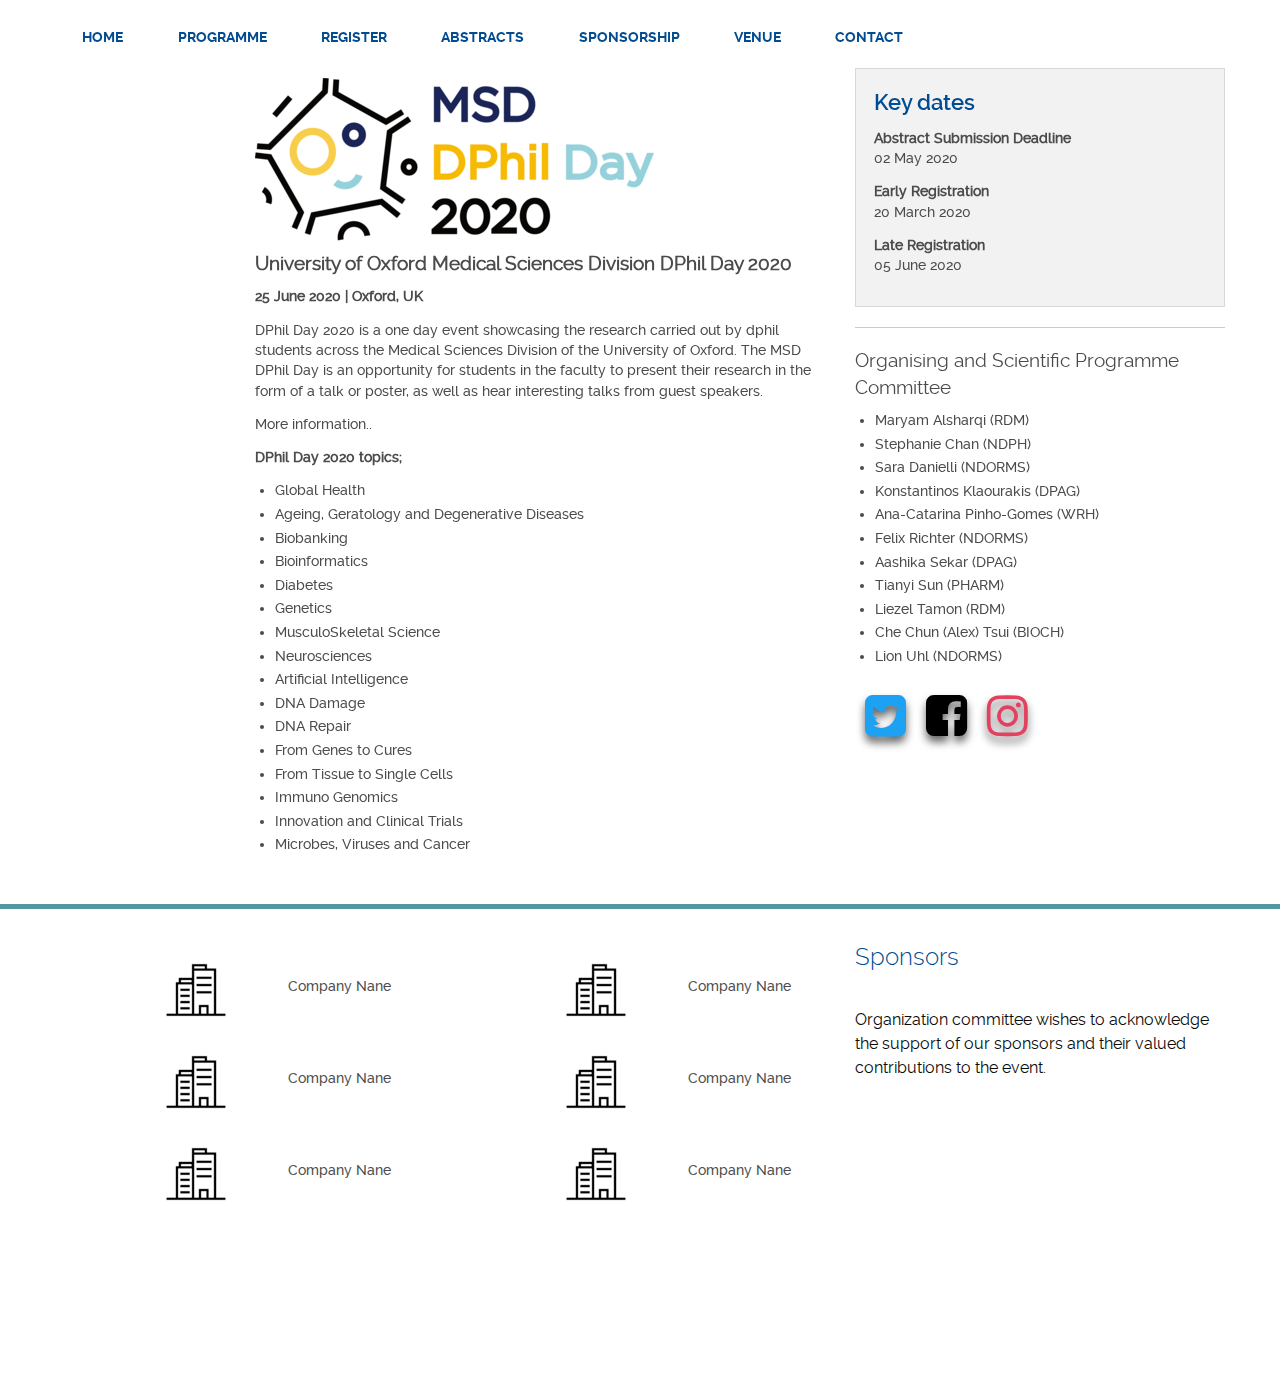
==== commit cfe8c750: "Update index.html" ====
--- a/index.html
+++ b/index.html
@@ -105,9 +105,9 @@
 </ul>
 <link rel="stylesheet" href="https://maxcdn.bootstrapcdn.com/font-awesome/4.7.0/css/font-awesome.min.css">
 <div class="wrapper">
-   <a target="_blank" href="https://twitter.com/SuleymanSelim"><i class="fa fa-3x fa-twitter-square"></i></a>
-   <a target="_blank" href="https://github.com/suleymanselim"><i class="fa fa-3x fa-github-square"></i></a>
-   <a target="_blank" href="https://www.instagram.com/suleymanselim"><i class="fa fa-3x fa-instagram"></i>
+   <a target="_blank" href="https://twitter.com/"><i class="fa fa-3x fa-twitter-square"></i></a>
+   <a target="_blank" href="https://facebook.com/"><i class="fa fa-3x fa-facebook-square"></i></a>
+   <a target="_blank" href="https://www.instagram.com/"><i class="fa fa-3x fa-instagram"></i>
 </div></a>
         </div>
     </div>
